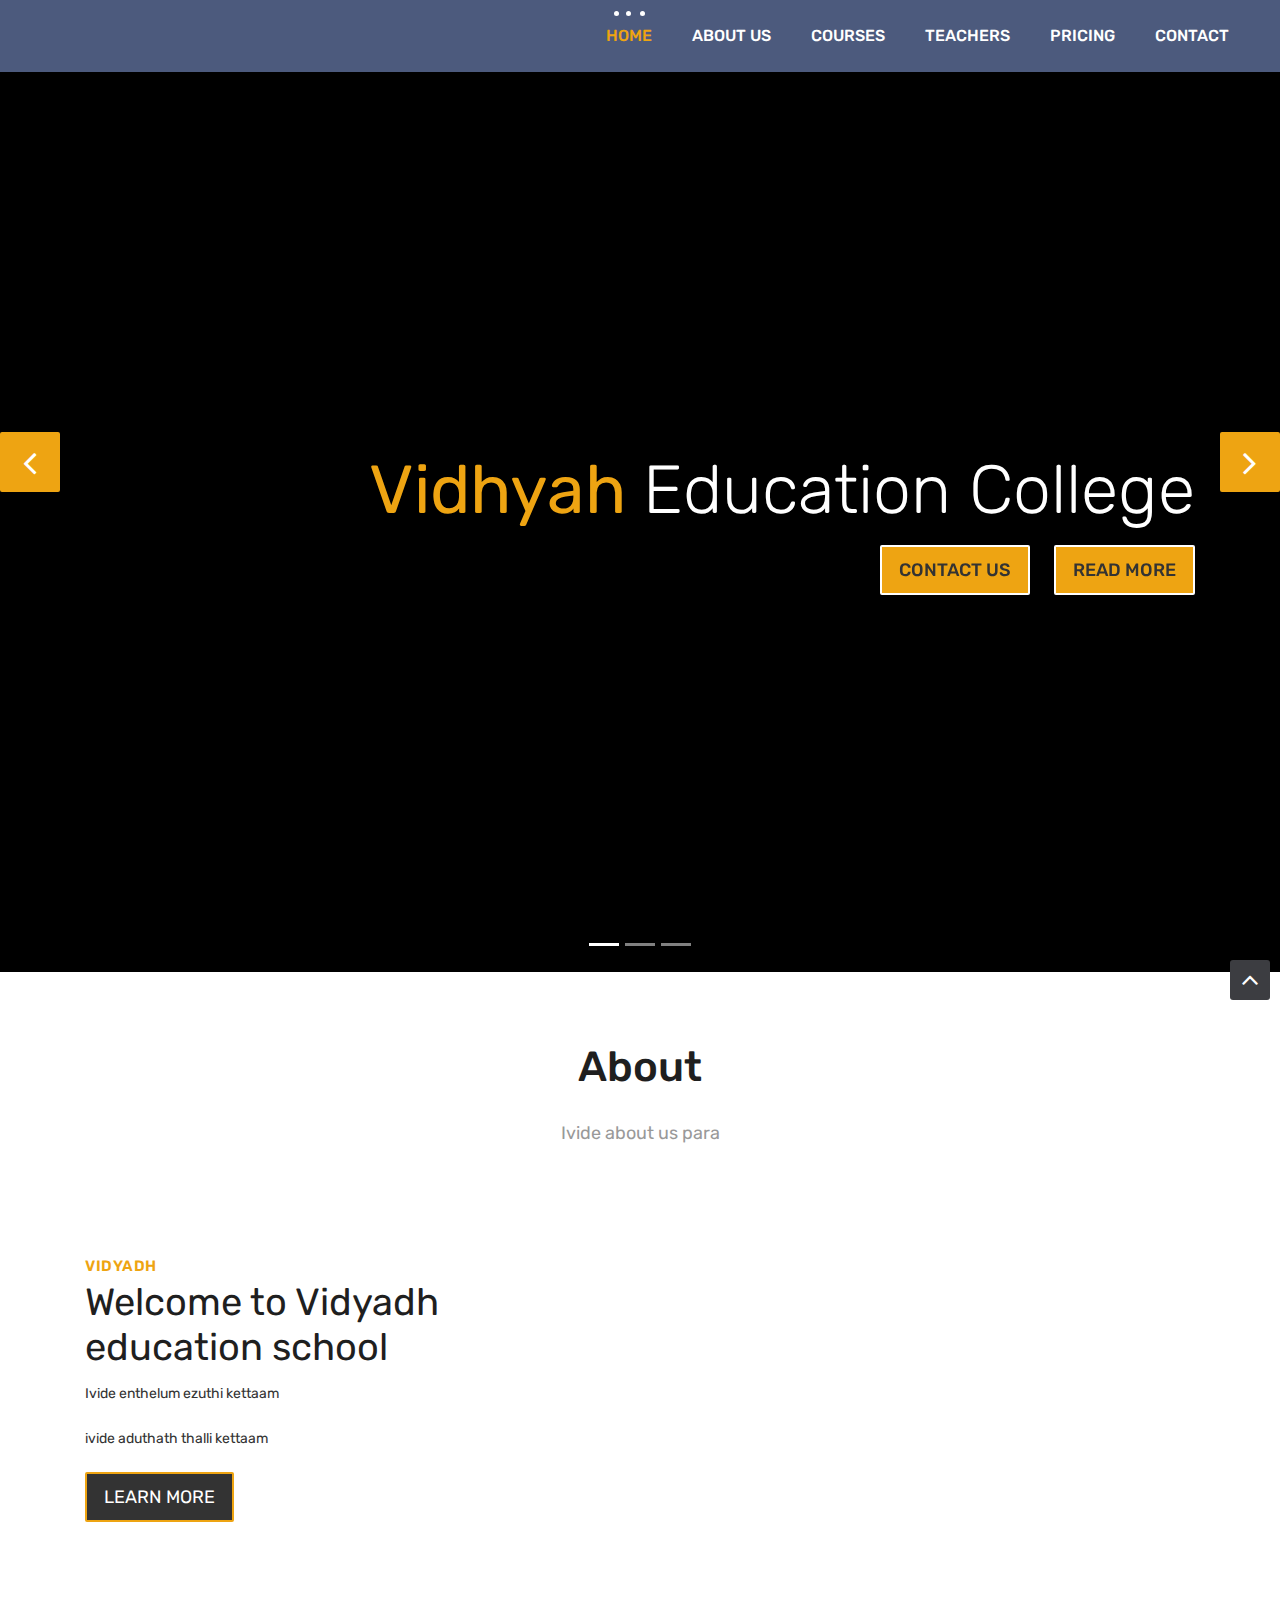
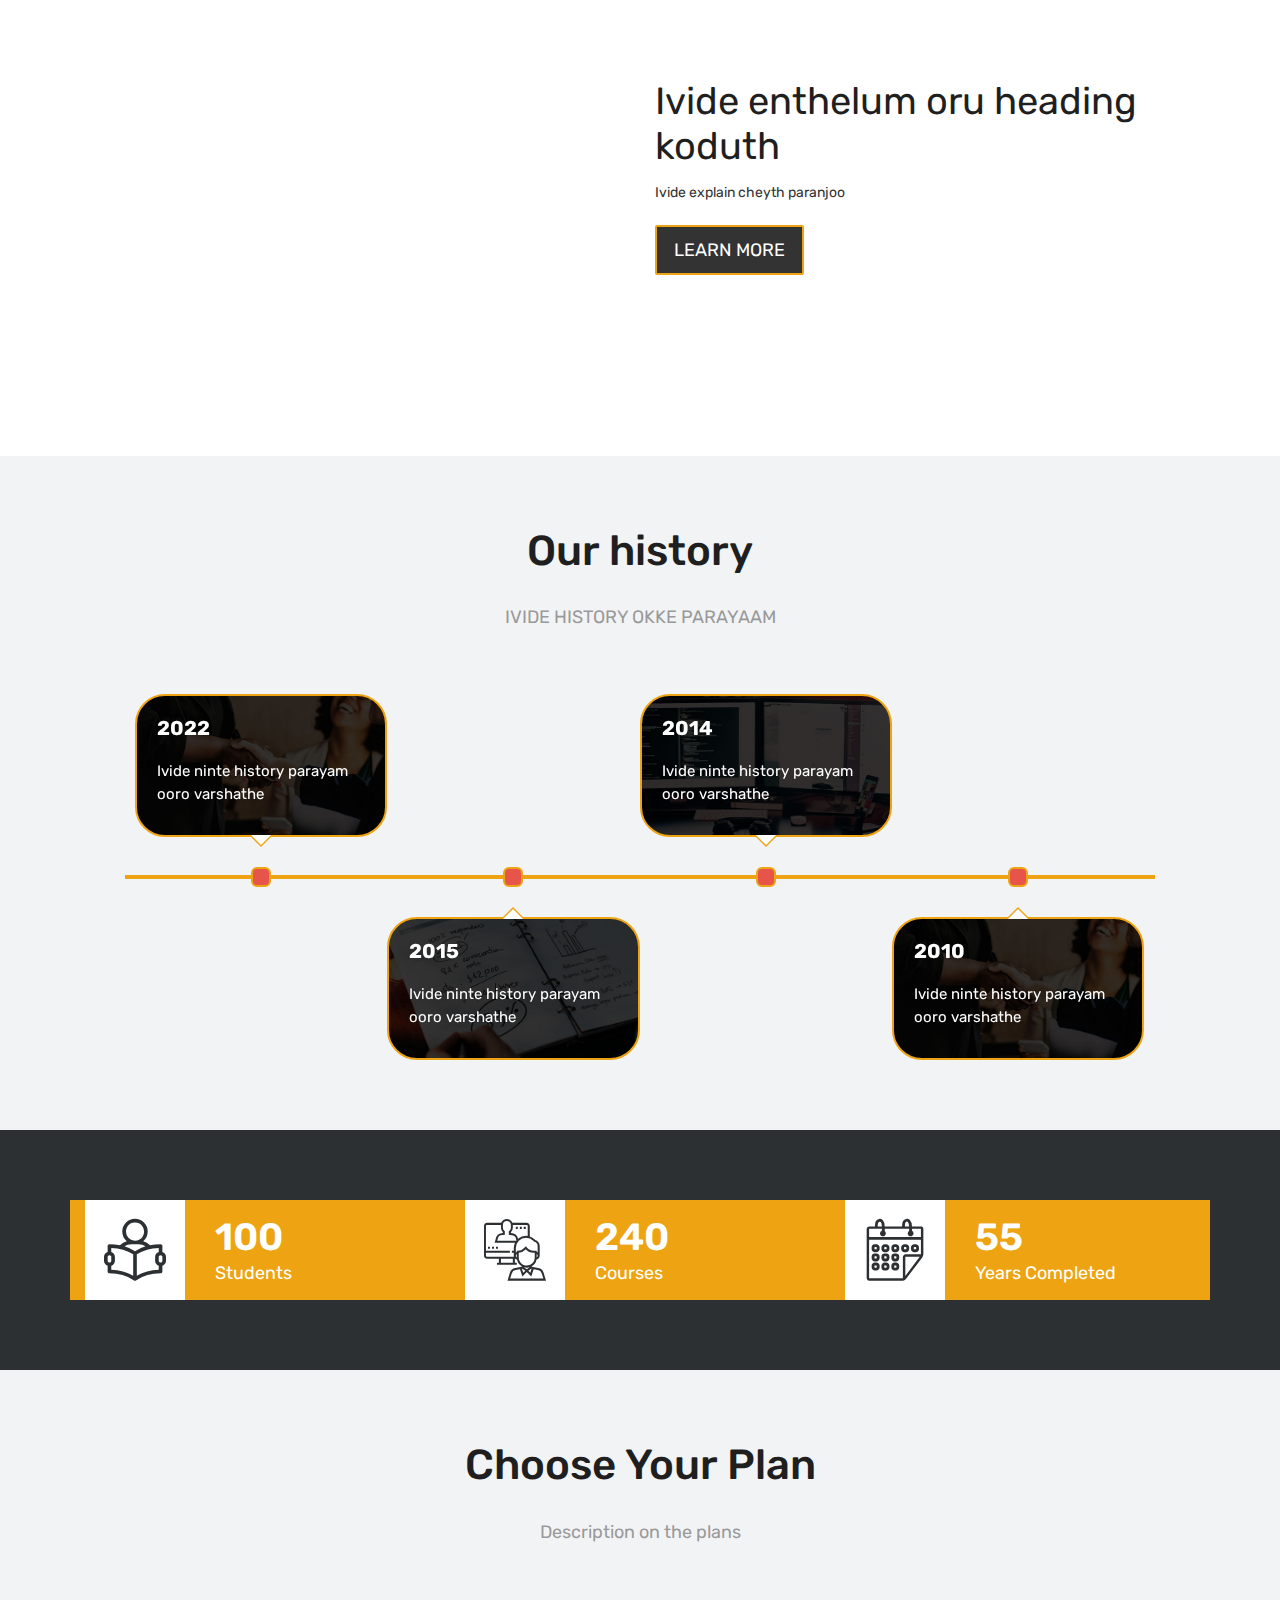
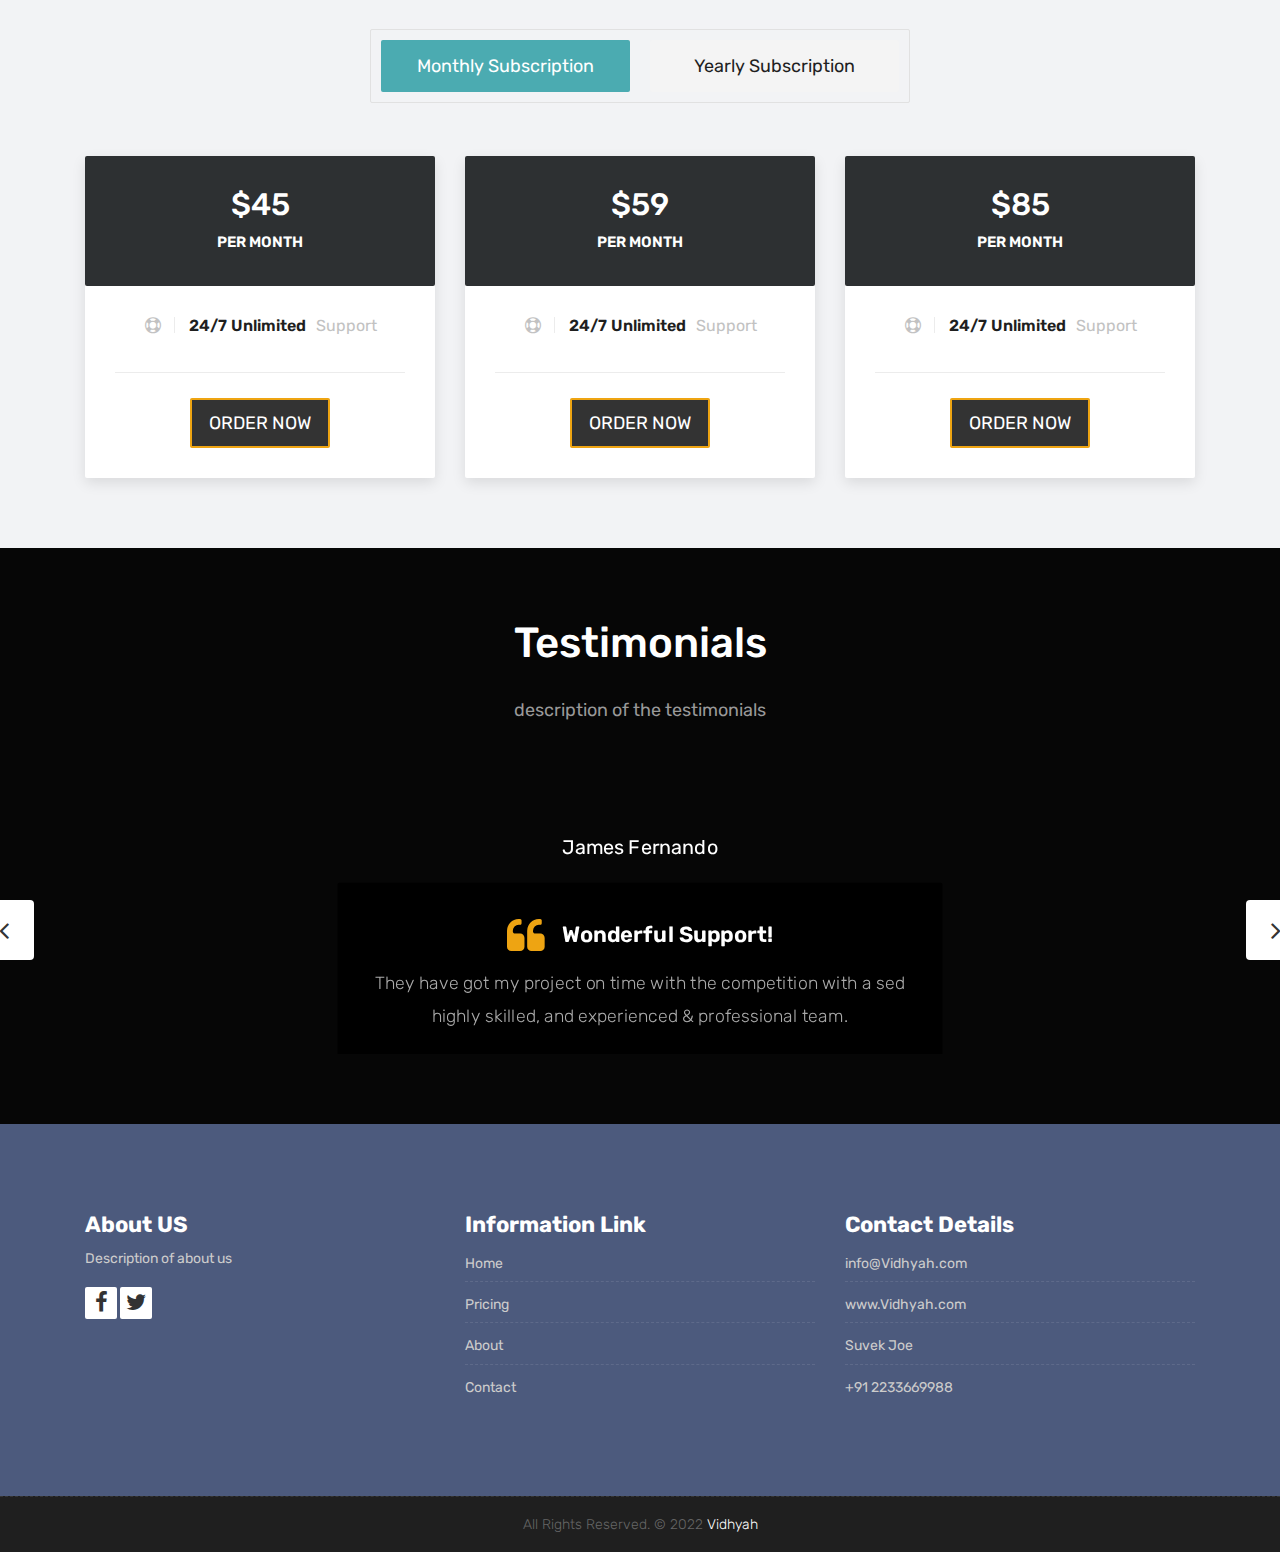
==== index.html @ 5d78fa00 "Add files via upload" ====
<!DOCTYPE html>
<html lang="en">

    <!-- Basic -->
    <meta charset="utf-8">
    <meta http-equiv="X-UA-Compatible" content="IE=edge">   
   
    <!-- Mobile Metas -->
    <meta name="viewport" content="width=device-width, initial-scale=1">
 
     <!-- Site Metas -->
    <title>Vidhya - Unlock the Genius in you</title>  
    <meta name="keywords" content="">
    <meta name="description" content="">
    <meta name="author" content="">

    <!-- Site Icons -->
    <link rel="shortcut icon" href="images/favicon.ico" type="image/x-icon" />
    <link rel="apple-touch-icon" href="images/apple-touch-icon.png">

    <!-- Bootstrap CSS -->
    <link rel="stylesheet" href="css/bootstrap.min.css">
    <!-- Site CSS -->
    <link rel="stylesheet" href="style.css">
    <!-- ALL VERSION CSS -->
    <link rel="stylesheet" href="css/versions.css">
    <!-- Responsive CSS -->
    <link rel="stylesheet" href="css/responsive.css">
    <!-- Custom CSS -->
    <link rel="stylesheet" href="css/custom.css">

    <!-- Modernizer for Portfolio -->
    <script src="js/modernizer.js"></script>

    <!--[if lt IE 9]>
      <script src="https://oss.maxcdn.com/libs/html5shiv/3.7.0/html5shiv.js"></script>
      <script src="https://oss.maxcdn.com/libs/respond.js/1.4.2/respond.min.js"></script>
    <![endif]-->

</head>
<body class="host_version"> 

	<!-- Modal -->
	<div class="modal fade" id="login" tabindex="-1" role="dialog" aria-labelledby="myModalLabel">
	  <div class="modal-dialog modal-dialog-centered modal-lg" role="document">
		<div class="modal-content">
			<div class="modal-header tit-up">
				<button type="button" class="close" data-dismiss="modal" aria-hidden="true">&times;</button>
				<h4 class="modal-title">Customer Login</h4>
			</div>
			<div class="modal-body customer-box">
				<!-- Nav tabs -->
				<ul class="nav nav-tabs">
					<li><a class="active" href="#Login" data-toggle="tab">Login</a></li>
					<li><a href="#Registration" data-toggle="tab">Registration</a></li>
				</ul>
				<!-- Tab panes -->
				<div class="tab-content">
					<div class="tab-pane active" id="Login">
						<form role="form" class="form-horizontal">
							<div class="form-group">
								<div class="col-sm-12">
									<input class="form-control" id="email1" placeholder="Name" type="text">
								</div>
							</div>
							<div class="form-group">
								<div class="col-sm-12">
									<input class="form-control" id="exampleInputPassword1" placeholder="Email" type="email">
								</div>
							</div>
							<div class="row">
								<div class="col-sm-10">
									<button type="submit" class="btn btn-light btn-radius btn-brd grd1">
										Submit
									</button>
									<a class="for-pwd" href="javascript:;">Forgot your password?</a>
								</div>
							</div>
						</form>
					</div>
					<div class="tab-pane" id="Registration">
						<form role="form" class="form-horizontal">
							<div class="form-group">
								<div class="col-sm-12">
									<input class="form-control" placeholder="Name" type="text">
								</div>
							</div>
							<div class="form-group">
								<div class="col-sm-12">
									<input class="form-control" id="email" placeholder="Email" type="email">
								</div>
							</div>
							<div class="form-group">
								<div class="col-sm-12">
									<input class="form-control" id="mobile" placeholder="Mobile" type="email">
								</div>
							</div>
							<div class="form-group">
								<div class="col-sm-12">
									<input class="form-control" id="password" placeholder="Password" type="password">
								</div>
							</div>
							<div class="row">							
								<div class="col-sm-10">
									<button type="button" class="btn btn-light btn-radius btn-brd grd1">
										Save &amp; Continue
									</button>
									<button type="button" class="btn btn-light btn-radius btn-brd grd1">
										Cancel</button>
								</div>
							</div>
						</form>
					</div>
				</div>
			</div>
		</div>
	  </div>
	</div>

    <!-- LOADER -->
	<div id="preloader">
		<div class="loader-container">
			<div class="progress-br float shadow">
				<div class="progress__item"></div>
			</div>
		</div>
	</div>
	<!-- END LOADER -->	
	
	<!-- Start header -->
	<header class="top-navbar">
		<nav class="navbar navbar-expand-lg navbar-light bg-light">
			<div class="container-fluid">
				<a class="navbar-brand" href="index.html">
					<img src="images/logo.png" alt="" />
				</a>
				<button class="navbar-toggler" type="button" data-toggle="collapse" data-target="#navbars-host" aria-controls="navbars-rs-food" aria-expanded="false" aria-label="Toggle navigation">
					<span class="icon-bar"></span>
                    <span class="icon-bar"></span>
                    <span class="icon-bar"></span>
				</button>
				<div class="collapse navbar-collapse" id="navbars-host">
					<ul class="navbar-nav ml-auto">
						<li class="nav-item active"><a class="nav-link" href="index.html">Home</a></li>
						<li class="nav-item"><a class="nav-link" href="about.html">About Us</a></li>
						<li class="nav-item dropdown">
							<a class="nav-link dropdown-toggle" href="#" id="dropdown-a" data-toggle="dropdown">Courses </a>
							<div class="dropdown-menu" aria-labelledby="dropdown-a">
								<a class="dropdown-item" href="course-grid-2.html">IELTS </a>
								<a class="dropdown-item" href="course-grid-3.html">Engineering </a>
								<a class="dropdown-item" href="course-grid-4.html">Schools </a>
							</div>
						</li>
						
						<li class="nav-item"><a class="nav-link" href="teachers.html">Teachers</a></li>
						<li class="nav-item"><a class="nav-link" href="pricing.html">Pricing</a></li>
						<li class="nav-item"><a class="nav-link" href="contact.html">Contact</a></li>
					</ul>

				</div>
			</div>
		</nav>
	</header>
	<!-- End header -->
	
	<div id="carouselExampleControls" class="carousel slide bs-slider box-slider" data-ride="carousel" data-pause="hover" data-interval="false" >
		<!-- Indicators -->
		<ol class="carousel-indicators">
			<li data-target="#carouselExampleControls" data-slide-to="0" class="active"></li>
			<li data-target="#carouselExampleControls" data-slide-to="1"></li>
			<li data-target="#carouselExampleControls" data-slide-to="2"></li>
		</ol>
		<div class="carousel-inner" role="listbox">
			<div class="carousel-item active">
				<div id="home" class="first-section" style="background-image:url('images/slider-01.jpg');">
					<div class="dtab">
						<div class="container">
							<div class="row">
								<div class="col-md-12 col-sm-12 text-right">
									<div class="big-tagline">
										<h2><strong>Vidhyah </strong> education College</h2>
										<!--p class="lead"> Come and unlock the potential in you! </p-->
											<a href="#" class="hover-btn-new"><span>Contact Us</span></a>
											&nbsp;&nbsp;&nbsp;&nbsp;&nbsp;&nbsp;
											<a href="#" class="hover-btn-new"><span>Read More</span></a>
									</div>
								</div>
							</div><!-- end row -->            
						</div><!-- end container -->
					</div>
				</div><!-- end section -->
			</div>
			<div class="carousel-item">
				<div id="home" class="first-section" style="background-image:url('images/slider-02.jpg');">
					<div class="dtab">
						<div class="container">
							<div class="row">
								<div class="col-md-12 col-sm-12 text-left">
									<div class="big-tagline">
										<h2 data-animation="animated zoomInRight">Vidyadh <strong>education school</strong></h2>
										<p class="lead" data-animation="animated fadeInLeft"> </p>
											<a href="#" class="hover-btn-new"><span>Contact Us</span></a>
											&nbsp;&nbsp;&nbsp;&nbsp;&nbsp;&nbsp;
											<a href="#" class="hover-btn-new"><span>Read More</span></a>
									</div>
								</div>
							</div><!-- end row -->            
						</div><!-- end container -->
					</div>
				</div><!-- end section -->
			</div>
			<div class="carousel-item">
				<div id="home" class="first-section" style="background-image:url('images/slider-03.jpg');">
					<div class="dtab">
						<div class="container">
							<div class="row">
								<div class="col-md-12 col-sm-12 text-center">
									<div class="big-tagline">
										<h2 data-animation="animated zoomInRight"><strong>Vidhyah</strong> Education School</h2>
											<a href="#" class="hover-btn-new"><span>Contact Us</span></a>
											&nbsp;&nbsp;&nbsp;&nbsp;&nbsp;&nbsp;
											<a href="#" class="hover-btn-new"><span>Read More</span></a>
									</div>
								</div>
							</div><!-- end row -->            
						</div><!-- end container -->
					</div>
				</div><!-- end section -->
			</div>
			<!-- Left Control -->
			<a class="new-effect carousel-control-prev" href="#carouselExampleControls" role="button" data-slide="prev">
				<span class="fa fa-angle-left" aria-hidden="true"></span>
				<span class="sr-only">Previous</span>
			</a>

			<!-- Right Control -->
			<a class="new-effect carousel-control-next" href="#carouselExampleControls" role="button" data-slide="next">
				<span class="fa fa-angle-right" aria-hidden="true"></span>
				<span class="sr-only">Next</span>
			</a>
		</div>
	</div>
	
    <div id="overviews" class="section wb">
        <div class="container">
            <div class="section-title row text-center">
                <div class="col-md-8 offset-md-2">
                    <h3>About</h3>
                    <p class="lead">Ivide about us para</p>
                </div>
            </div><!-- end title -->
        
            <div class="row align-items-center">
                <div class="col-xl-6 col-lg-6 col-md-12 col-sm-12">
                    <div class="message-box">
                        <h4>Vidyadh</h4>
                        <h2>Welcome to Vidyadh education school</h2>
                        <p>Ivide enthelum ezuthi kettaam</p>

                        <p> ivide aduthath thalli kettaam </p>

                        <a href="#" class="hover-btn-new orange"><span>Learn More</span></a>
                    </div><!-- end messagebox -->
                </div><!-- end col -->
				
				<div class="col-xl-6 col-lg-6 col-md-12 col-sm-12">
                    <div class="post-media wow fadeIn">
                        <img src="images/about_02.jpg" alt="" class="img-fluid img-rounded">
                    </div><!-- end media -->
                </div><!-- end col -->
			</div>
			<div class="row align-items-center">
				<div class="col-xl-6 col-lg-6 col-md-12 col-sm-12">
                    <div class="post-media wow fadeIn">
                        <img src="images/about_03.jpg" alt="" class="img-fluid img-rounded">
                    </div><!-- end media -->
                </div><!-- end col -->
				
				<div class="col-xl-6 col-lg-6 col-md-12 col-sm-12">
                    <div class="message-box">
                        <h2>Ivide enthelum oru heading koduth</h2>
                        <p>Ivide explain cheyth paranjoo</p>

                        <a href="#" class="hover-btn-new orange"><span>Learn More</span></a>
                    </div><!-- end messagebox -->
                </div><!-- end col -->
				
            </div><!-- end row -->
        </div><!-- end container -->
    </div><!-- end section -->

    <section class="section lb page-section">
		<div class="container">
			 <div class="section-title row text-center">
                <div class="col-md-8 offset-md-2">
                    <h3>Our history</h3>
                    <p class="lead">IVIDE HISTORY OKKE PARAYAAM</p>
                </div>
            </div><!-- end title -->
			<div class="timeline">
				<div class="timeline__wrap">
					<div class="timeline__items">
						<div class="timeline__item">
							<div class="timeline__content img-bg-01">
								<h2>2022</h2>
								<p>Ivide ninte history parayam ooro varshathe</p>
							</div>
						</div>
						<div class="timeline__item">
							<div class="timeline__content img-bg-02">
								<h2>2015</h2>
								<p>Ivide ninte history parayam ooro varshathe</p>
							</div>
						</div>
						<div class="timeline__item">
							<div class="timeline__content img-bg-03">
								<h2>2014</h2>
								<p>Ivide ninte history parayam ooro varshathe</p>
							</div>
						</div>
						
						<div class="timeline__item">
							<div class="timeline__content img-bg-01">
								<h2>2010</h2>
								<p>Ivide ninte history parayam ooro varshathe</p>
							</div>
						</div>
						
					</div>
				</div>
			</div>
		</div>
	</section>

	<div class="section cl">
		<div class="container">
			<div class="row text-left stat-wrap">
				<div class="col-md-4 col-sm-4 col-xs-12">
					<span data-scroll class="global-radius icon_wrap effect-1 alignleft"><i class="flaticon-study"></i></span>
					<p class="stat_count">100</p>
					<h3>Students</h3>
				</div><!-- end col -->

				<div class="col-md-4 col-sm-4 col-xs-12">
					<span data-scroll class="global-radius icon_wrap effect-1 alignleft"><i class="flaticon-online"></i></span>
					<p class="stat_count">240</p>
					<h3>Courses</h3>
				</div><!-- end col -->

				<div class="col-md-4 col-sm-4 col-xs-12">
					<span data-scroll class="global-radius icon_wrap effect-1 alignleft"><i class="flaticon-years"></i></span>
					<p class="stat_count">55</p>
					<h3>Years Completed</h3>
				</div><!-- end col -->
			</div><!-- end row -->
		</div><!-- end container -->
	</div><!-- end section -->

    <div id="plan" class="section lb">
        <div class="container">
            <div class="section-title text-center">
                <h3>Choose Your Plan</h3>
                <p>Description on the plans </p>
            </div><!-- end title -->

            <div class="row">
                <div class="col-md-6 offset-md-3">
                    <div class="message-box">
                        <ul class="nav nav-pills nav-stacked" id="myTabs">
                            <li><a class="active" href="#tab1" data-toggle="pill">Monthly Subscription</a></li>
                            <li><a href="#tab2" data-toggle="pill">Yearly Subscription</a></li>
                        </ul>
                    </div>
                </div><!-- end col -->
            </div>

            <hr class="invis">

            <div class="row">
                <div class="col-md-12">
                    <div class="tab-content">
                        <div class="tab-pane active fade show" id="tab1">
                            <div class="row text-center">
                                <div class="col-md-4">
                                    <div class="pricing-table pricing-table-highlighted">
                                        <div class="pricing-table-header grd1">
                                            <h2>$45</h2>
                                            <h3>per month</h3>
                                        </div>
                                        <div class="pricing-table-space"></div>
                                        <div class="pricing-table-features">
                                            <p><i class="fa fa-life-ring"></i> <strong>24/7 Unlimited</strong> Support</p>
                                        </div>
                                        <div class="pricing-table-sign-up">
                                            <a href="#" class="hover-btn-new orange"><span>Order Now</span></a>
                                        </div>
                                    </div>
                                </div>
                                <div class="col-md-4">
                                    <div class="pricing-table pricing-table-highlighted">
                                        <div class="pricing-table-header grd1">
                                            <h2>$59</h2>
                                            <h3>per month</h3>
                                        </div>
                                        <div class="pricing-table-space"></div>
                                        <div class="pricing-table-features">
                                            <p><i class="fa fa-life-ring"></i> <strong>24/7 Unlimited</strong> Support</p>
                                        </div>
                                        <div class="pricing-table-sign-up">
                                            <a href="#" class="hover-btn-new orange"><span>Order Now</span></a>
                                        </div>
                                    </div>
                                </div>

                                <div class="col-md-4">
                                    <div class="pricing-table pricing-table-highlighted">
                                        <div class="pricing-table-header grd1">
                                            <h2>$85</h2>
                                            <h3>per month</h3>
                                        </div>
                                        <div class="pricing-table-space"></div>
                                        <div class="pricing-table-features">
                                            <p><i class="fa fa-life-ring"></i> <strong>24/7 Unlimited</strong> Support</p>
                                        </div>
                                        <div class="pricing-table-sign-up">
                                            <a href="#" class="hover-btn-new orange"><span>Order Now</span></a>
                                        </div>
                                    </div>
                                </div>
                            </div><!-- end row -->
                        </div><!-- end pane -->

                        <div class="tab-pane fade" id="tab2">
                            <div class="row text-center">
                                <div class="col-md-4">
                                    <div class="pricing-table pricing-table-highlighted">
                                        <div class="pricing-table-header grd1">
                                            <h2>$477</h2>
                                            <h3>Year</h3>
                                        </div>
                                        <div class="pricing-table-space"></div>
                                        <div class="pricing-table-features">
                                            <p><i class="fa fa-life-ring"></i> <strong>24/7 Unlimited</strong> Support</p>
                                        </div>
                                        <div class="pricing-table-sign-up">
                                            <a href="#" class="hover-btn-new orange"><span>Order Now</span></a>
                                        </div>
                                    </div>
                                </div>
                                <div class="col-md-4">
                                    <div class="pricing-table pricing-table-highlighted">
                                        <div class="pricing-table-header grd1">
                                            <h2>$485</h2>
                                            <h3>Year</h3>
                                        </div>
                                        <div class="pricing-table-space"></div>
                                        <div class="pricing-table-features">    
                                            <p><i class="fa fa-life-ring"></i> <strong>24/7 Unlimited</strong> Support</p>
                                        </div>
                                        <div class="pricing-table-sign-up">
                                            <a href="#" class="hover-btn-new orange"><span>Order Now</span></a>
                                        </div>
                                    </div>
                                </div>

                                <div class="col-md-4">
                                    <div class="pricing-table pricing-table-highlighted">
                                        <div class="pricing-table-header grd1">
                                            <h2>$500</h2>
                                            <h3>Year</h3>
                                        </div>
                                        <div class="pricing-table-space"></div>
                                        <div class="pricing-table-features">
                                            <p><i class="fa fa-life-ring"></i> <strong>24/7 Unlimited</strong> Support</p>
                                        </div>
                                        <div class="pricing-table-sign-up">
                                            <a href="#" class="hover-btn-new orange"><span>Order Now</span></a>
                                        </div>
                                    </div>
                                </div>
                            </div><!-- end row -->
                        </div><!-- end pane -->
                    </div><!-- end content -->
                </div><!-- end col -->
            </div><!-- end row -->
        </div><!-- end container -->
    </div><!-- end section -->

    <div id="testimonials" class="parallax section db parallax-off" style="background-image:url('images/parallax_04.jpg');">
        <div class="container">
            <div class="section-title text-center">
                <h3>Testimonials</h3>
                <p>description of the testimonials </p>
            </div><!-- end title -->

            <div class="row">
                <div class="col-md-12 col-sm-12">
                    <div class="testi-carousel owl-carousel owl-theme">
                        <div class="testimonial clearfix">
							<div class="testi-meta">
                                <img src="images/testi_01.png" alt="" class="img-fluid">
                                <h4>James Fernando </h4>
                            </div>
                            <div class="desc">
                                <h3><i class="fa fa-quote-left"></i> Wonderful Support!</h3>
                                <p class="lead">They have got my project on time with the competition with a sed highly skilled, and experienced & professional team.</p>
                            </div>
                            <!-- end testi-meta -->
                        </div>
                        <!-- end testimonial -->

                        <div class="testimonial clearfix">
							<div class="testi-meta">
                                <img src="images/testi_02.png" alt="" class="img-fluid">
                                <h4>Jacques Philips </h4>
                            </div>
                            <div class="desc">
                                <h3><i class="fa fa-quote-left"></i> Awesome Services!</h3>
                                <p class="lead">Explain to you how all this mistaken idea of denouncing pleasure and praising pain was born and I will give you completed.</p>
                            </div>
                            <!-- end testi-meta -->
                        </div>
                        <!-- end testimonial -->

                        <div class="testimonial clearfix">
							<div class="testi-meta">
                                <img src="images/testi_03.png" alt="" class="img-fluid ">
                                <h4>Venanda Mercy </h4>
                            </div>
                            <div class="desc">
                                <h3><i class="fa fa-quote-left"></i> Great & Talented Team!</h3>
                                <p class="lead">The master-builder of human happines no one rejects, dislikes avoids pleasure itself, because it is very pursue pleasure. </p>
                            </div>
                            <!-- end testi-meta -->
                        </div>
                        <!-- end testimonial -->
                        <div class="testimonial clearfix">
							<div class="testi-meta">
                                <img src="images/testi_01.png" alt="" class="img-fluid">
                                <h4>James Fernando </h4>
                            </div>
                            <div class="desc">
                                <h3><i class="fa fa-quote-left"></i> Wonderful Support!</h3>
                                <p class="lead">They have got my project on time with the competition with a sed highly skilled, and experienced & professional team.</p>
                            </div>
                            <!-- end testi-meta -->
                        </div>
                        <!-- end testimonial -->

                        <div class="testimonial clearfix">
							<div class="testi-meta">
                                <img src="images/testi_02.png" alt="" class="img-fluid">
                                <h4>Jacques Philips </h4>
                            </div>
                            <div class="desc">
                                <h3><i class="fa fa-quote-left"></i> Awesome Services!</h3>
                                <p class="lead">Explain to you how all this mistaken idea of denouncing pleasure and praising pain was born and I will give you completed.</p>
                            </div>
                            <!-- end testi-meta -->
                        </div>
                        <!-- end testimonial -->

                        <div class="testimonial clearfix">
							<div class="testi-meta">
                                <img src="images/testi_03.png" alt="" class="img-fluid">
                                <h4>Venanda Mercy </h4>
                            </div>
                            <div class="desc">
                                <h3><i class="fa fa-quote-left"></i> Great & Talented Team!</h3>
                                <p class="lead">The master-builder of human happines no one rejects, dislikes avoids pleasure itself, because it is very pursue pleasure. </p>
                            </div>
                            <!-- end testi-meta -->
                        </div><!-- end testimonial -->
                    </div><!-- end carousel -->
                </div><!-- end col -->
            </div><!-- end row -->
        </div><!-- end container -->
    </div><!-- end section -->

    <!--div class="parallax section dbcolor">
        <div class="container">
            <div class="row logos">
                <div class="col-md-2 col-sm-2 col-xs-6 wow fadeInUp">
                    <a href="#"><img src="images/logo_01.png" alt="" class="img-repsonsive"></a>
                </div>
                <div class="col-md-2 col-sm-2 col-xs-6 wow fadeInUp">
                    <a href="#"><img src="images/logo_02.png" alt="" class="img-repsonsive"></a>
                </div>
                <div class="col-md-2 col-sm-2 col-xs-6 wow fadeInUp">
                    <a href="#"><img src="images/logo_03.png" alt="" class="img-repsonsive"></a>
                </div>
                <div class="col-md-2 col-sm-2 col-xs-6 wow fadeInUp">
                    <a href="#"><img src="images/logo_04.png" alt="" class="img-repsonsive"></a>
                </div>
                <div class="col-md-2 col-sm-2 col-xs-6 wow fadeInUp">
                    <a href="#"><img src="images/logo_05.png" alt="" class="img-repsonsive"></a>
                </div>
                <div class="col-md-2 col-sm-2 col-xs-6 wow fadeInUp">
                    <a href="#"><img src="images/logo_06.png" alt="" class="img-repsonsive"></a>
                </div>
            </div>
        </div>
    </div-->

    <footer class="footer">
        <div class="container">
            <div class="row">
                <div class="col-lg-4 col-md-4 col-xs-12">
                    <div class="widget clearfix">
                        <div class="widget-title">
                            <h3>About US</h3>
                        </div>
                        <p> Description of about us</p>   
						<div class="footer-right">
							<ul class="footer-links-soi">
								<li><a href="#"><i class="fa fa-facebook"></i></a></li>
								<li><a href="#"><i class="fa fa-twitter"></i></a></li>
							</ul><!-- end links -->
						</div>						
                    </div><!-- end clearfix -->
                </div><!-- end col -->

				<div class="col-lg-4 col-md-4 col-xs-12">
                    <div class="widget clearfix">
                        <div class="widget-title">
                            <h3>Information Link</h3>
                        </div>
                        <ul class="footer-links">
                            <li><a href="#">Home</a></li>
                            <li><a href="#">Pricing</a></li>
							<li><a href="#">About</a></li>
							<li><a href="#">Contact</a></li>
                        </ul><!-- end links -->
                    </div><!-- end clearfix -->
                </div><!-- end col -->
				
                <div class="col-lg-4 col-md-4 col-xs-12">
                    <div class="widget clearfix">
                        <div class="widget-title">
                            <h3>Contact Details</h3>
                        </div>

                        <ul class="footer-links">
                            <li><a href="mailto:#">info@Vidhyah.com</a></li>
                            <li><a href="#">www.Vidhyah.com</a></li>
                            <li>Suvek Joe</li>
                            <li>+91 2233669988</li>
                        </ul><!-- end links -->
                    </div><!-- end clearfix -->
                </div><!-- end col -->
				
            </div><!-- end row -->
        </div><!-- end container -->
    </footer><!-- end footer -->

    <div class="copyrights">
        <div class="container">
            <div class="footer-distributed">
                <div class="footer-center">                   
                    <p class="footer-company-name">All Rights Reserved. &copy; 2022 <a href="#">Vidhyah</a></p>
                </div>
            </div>
        </div><!-- end container -->
    </div><!-- end copyrights -->

    <a href="#" id="scroll-to-top" class="dmtop global-radius"><i class="fa fa-angle-up"></i></a>

    <!-- ALL JS FILES -->
    <script src="js/all.js"></script>
    <!-- ALL PLUGINS -->
    <script src="js/custom.js"></script>
	<script src="js/timeline.min.js"></script>
	<script>
		timeline(document.querySelectorAll('.timeline'), {
			forceVerticalMode: 700,
			mode: 'horizontal',
			verticalStartPosition: 'left',
			visibleItems: 4
		});
	</script>
</body>
</html>
---- style.css ----
/*------------------------------------------------------------------
    IMPORT FONTS
-------------------------------------------------------------------*/

@import url('https://fonts.googleapis.com/css?family=Rubik:300,300i,400,400i,500,500i,700,700i,900,900i');

/*------------------------------------------------------------------
    IMPORT FILES
-------------------------------------------------------------------*/

@import url(css/animate.css);
@import url(css/animate.min.css);
@import url(css/bootstrap-touch-slider.css);
@import url(css/flaticon.css);
@import url(css/timeline.min.css);
@import url(css/prettyPhoto.css);
@import url(css/owl.carousel.css);
@import url(css/font-awesome.min.css);

/*------------------------------------------------------------------
    SKELETON
-------------------------------------------------------------------*/

body {
    color: #333333;
    font-size: 14px;
    font-family: 'Rubik', sans-serif;
    line-height: 1.80857;
}

body.demos .section {
    background: url(images/bg.png) repeat top center #f2f3f5;
}

body.demos .section-title img {
    max-width: 280px;
    display: block;
    margin: 10px auto;
}

body.demos .service-widget h3 {
    border-bottom: 1px solid #ededed;
    font-size: 18px;
    padding: 20px 0;
    background-color: #ffffff;
}

body.demos .service-widget {
    margin: 0 0 30px;
    padding: 30px;
    background-color: #fff
}

body.demos .container-fluid {
    max-width: 1080px
}

html, body{
	height: 100%;
}


a {
    color: #1f1f1f;
    text-decoration: none !important;
    outline: none !important;
    -webkit-transition: all .3s ease-in-out;
    -moz-transition: all .3s ease-in-out;
    -ms-transition: all .3s ease-in-out;
    -o-transition: all .3s ease-in-out;
    transition: all .3s ease-in-out;
}

h1,
h2,
h3,
h4,
h5,
h6 {
    letter-spacing: 0;
    font-weight: normal;
    position: relative;
    padding: 0 0 10px 0;
    font-weight: normal;
    line-height: 120% !important;
    color: #1f1f1f;
    margin: 0
}

h1 {
    font-size: 24px
}

h2 {
    font-size: 22px
}

h3 {
    font-size: 18px
}

h4 {
    font-size: 16px
}

h5 {
    font-size: 14px
}

h6 {
    font-size: 13px
}

h1 a,
h2 a,
h3 a,
h4 a,
h5 a,
h6 a {
    color: #212121;
    text-decoration: none!important;
    opacity: 1
}

h1 a:hover,
h2 a:hover,
h3 a:hover,
h4 a:hover,
h5 a:hover,
h6 a:hover {
    opacity: .8
}

a {
    color: #1f1f1f;
    text-decoration: none;
    outline: none;
}

a,
.btn {
    text-decoration: none !important;
    outline: none !important;
    -webkit-transition: all .3s ease-in-out;
    -moz-transition: all .3s ease-in-out;
    -ms-transition: all .3s ease-in-out;
    -o-transition: all .3s ease-in-out;
    transition: all .3s ease-in-out;
}

.btn-custom {
    margin-top: 20px;
    background-color: transparent !important;
    border: 2px solid #ddd;
    padding: 12px 40px;
    font-size: 16px;
}

.lead {
    font-size: 18px;
    line-height: 30px;
    color: #767676;
    margin: 0;
    padding: 0;
}

blockquote {
    margin: 20px 0 20px;
    padding: 30px;
}


/*------------------------------------------------------------------
    WP CORE
-------------------------------------------------------------------*/

.first {
    clear: both
}

.last {
    margin-right: 0
}

.alignnone {
    margin: 5px 20px 20px 0;
}

.aligncenter,
div.aligncenter {
    display: block;
    margin: 5px auto 5px auto;
}

.alignright {
    float: right;
    margin: 10px 0 20px 20px;
}

.alignleft {
    float: left;
    margin: 10px 20px 20px 0;
}

a img.alignright {
    float: right;
    margin: 10px 0 20px 20px;
}

a img.alignnone {
    margin: 10px 20px 20px 0;
}

a img.alignleft {
    float: left;
    margin: 10px 20px 20px 0;
}

a img.aligncenter {
    display: block;
    margin-left: auto;
    margin-right: auto
}

.wp-caption {
    background: #fff;
    border: 1px solid #f0f0f0;
    max-width: 96%;
    /* Image does not overflow the content area */
    padding: 5px 3px 10px;
    text-align: center;
}

.wp-caption.alignnone {
    margin: 5px 20px 20px 0;
}

.wp-caption.alignleft {
    margin: 5px 20px 20px 0;
}

.wp-caption.alignright {
    margin: 5px 0 20px 20px;
}

.wp-caption img {
    border: 0 none;
    height: auto;
    margin: 0;
    max-width: 98.5%;
    padding: 0;
    width: auto;
}

.wp-caption p.wp-caption-text {
    font-size: 11px;
    line-height: 17px;
    margin: 0;
    padding: 0 4px 5px;
}


/* Text meant only for screen readers. */

.screen-reader-text {
    clip: rect(1px, 1px, 1px, 1px);
    position: absolute !important;
    height: 1px;
    width: 1px;
    overflow: hidden;
}

.screen-reader-text:focus {
    background-color: #f1f1f1;
    border-radius: 3px;
    box-shadow: 0 0 2px 2px rgba(0, 0, 0, 0.6);
    clip: auto !important;
    color: #21759b;
    display: block;
    font-size: 14px;
    font-size: 0.875rem;
    font-weight: bold;
    height: auto;
    left: 5px;
    line-height: normal;
    padding: 15px 23px 14px;
    text-decoration: none;
    top: 5px;
    width: auto;
    z-index: 100000;
    /* Above WP toolbar. */
}

/*------------------------------------------------------------------
    LOADER
-------------------------------------------------------------------*/

.loader-container {
  position: absolute;
  top: 0;
  left: 0;
  width: 100%;
  height: 100%;
  z-index:8888;
}
.loader-container:before {
  content: '';
  position: absolute;
  top: 0;
  left: 0;
  width: 100%;
  height: 50%;
  background: #eea412;
  z-index: -1;
  transition: top 1.2s linear 3.1s;
}
.loader-container:after {
  content: '';
  position: absolute;
  bottom: 0;
  left: 0;
  width: 100%;
  height: 50%;
  background: #eea412;
  z-index: -1;
  transition: bottom 1.2s linear 3.1s;
}
.loader-container.done:before {
  top: -50%;
}
.loader-container.done:after {
  bottom: -50%;
}

.progress-br {
  position: absolute;
  top: 50%;
  left: 50%;
  transform: translateX(-50%) translateY(-50%);
  transform-origin: center;
}
.progress-br .progress__item {
  text-align: center;
  width: 100px;
  height: 100px;
  line-height: 100px;
  border: 2px solid #fff;
  border-radius: 50%;
}
.progress-br .progress__item:before {
  content: '';
  position: absolute;
  top: 0;
  left: 50%;
  margin-top: -3px;
  margin-left: 0px;
  width: 50px;
  height: 50px;
  border-top: solid 10px #fff;
  border-right: solid 10px #fff;
  border-top-right-radius: 100%;
  transform-origin: left bottom;
  -webkit-animation: spin 3s linear infinite;
}
.progress-br.float .progress__item:before {
  border-top-width: 50px;
  margin-top: 0px;
  height: 50px;
}

.progress-br.float.shadow:before {
  border-top-width: 50px;
  margin-top: -50px;
  height: 50px;
}
.progress-br.shadow:before {
  content: '';
  position: absolute;
  top: 50%;
  left: 50%;
  margin: -50px 0 0 50px;
  width: 50px;
  height: 50px;
  border-top: solid 10px #6e912d;
  border-right: solid 10px #6e912d;
  border-top-right-radius: 100%;
  z-index: -1;
  transform-origin: left bottom;
  -webkit-animation: spin 3s linear infinite;
}
.progress-br.shadow:after {
  content: '';
  position: absolute;
  top: 50%;
  left: 50%;
  width: 100px;
  height: 100px;
  color: #6e912d;
  text-align: center;
  line-height: 100px;
  border: 2px solid #6e912d;
  border-radius: 50%;
  margin: -50px 0 0 -0px;
  z-index: -1;
  transform-origin: center;
}
.progress-br.done .progress__item {
  opacity: 0;
  -webkit-animation: done 3.1s;
  transition: opacity 0.3s linear 3.1s;
}
.progress-br.done .progress__item:before {
  display: none;
}
.progress-br.done:before {
  display: none;
}
.progress-br.done:after {
  opacity: 0;
  -webkit-animation: done 3.1s;
  transition: opacity 0.15s linear 3.1s;
}

@-webkit-keyframes done {
  10% {
    transform: scale(1.1);
  }
  20% {
    transform: scale(0.9);
  }
  30% {
    transform: scale(1.07);
  }
  40% {
    transform: scale(0.93);
  }
  50% {
    transform: scale(1.04);
  }
  60% {
    transform: scale(0.97);
  }
  80% {
    transform: scale(1.01);
  }
  90% {
    transform: scale(0.99);
  }
  100% {
    transform: scale(1);
  }
}
@-webkit-keyframes spin {
  100% {
    -webkit-transform: rotate(360deg);
  }
}

.shadow{
	box-shadow: none !important;
}

/*------------------------------------------------------------------
    HEADER
-------------------------------------------------------------------*/


.top-navbar .bg-light{
	background: #4c5a7d !important;
}

.top-navbar .navbar-light .navbar-nav .nav-link{
	color: #ffffff;
	font-size: 16px;
	font-weight: 500;
}

.top-navbar .navbar-light .navbar-nav .nav-item{
	position: relative;
	display: inline-block;
	padding: 15px 0px;
	margin: 0px 20px;
}
.top-navbar .navbar-light .navbar-nav .nav-item .nav-link{
	padding: 6px 0px;
	position: relative;
	display: block;
	line-height: 30px;
	letter-spacing: 0px;
	text-transform: uppercase;
}

.top-navbar .navbar-light .navbar-nav .nav-item::after {
    position: absolute;
    content: '';
    left: 50%;
    bottom: auto;
    top: 11px;
    width: 5px;
	height: 5px;
    opacity: 0;
    margin-left: -3px;
    background-color: #ffffff;
	border-radius: 50px;
    -webkit-transform: translateY(0px);
    transform: translateY(0px);
    transition: all 900ms ease;
    -webkit-transition: all 900ms ease;
    -ms-transition: all 900ms ease;
    -o-transition: all 900ms ease;
    -moz-transition: all 900ms ease;
}

.top-navbar .navbar-light .navbar-nav .nav-item .nav-link::before {
    position: absolute;
    content: '';
    left: 0%;
    bottom: auto;
    top: -4px;
    width: 5px;
	height: 5px;
	border-radius: 50px;
    opacity: 0;
    margin-left: -10px;
    background-color: #ffffff;
    -webkit-transform: translateY(0px);
    transform: translateY(0px);
    transition: all 900ms ease;
    -webkit-transition: all 900ms ease;
    -ms-transition: all 900ms ease;
    -o-transition: all 900ms ease;
    -moz-transition: all 900ms ease;
}

.top-navbar .navbar-light .navbar-nav .nav-item .nav-link::after {
    position: absolute;
    content: '';
    right: 0%;
    left: auto;
    bottom: auto;
    top: -4px;
    width: 5px;
	height: 5px;
	border-radius: 50px;
	border: none !important;
    opacity: 0;
    margin-right: -11px;
    background-color: #ffffff;
    transition: all 900ms ease;
    -webkit-transition: all 900ms ease;
    -ms-transition: all 900ms ease;
    -o-transition: all 900ms ease;
    -moz-transition: all 900ms ease;
}

.top-navbar .navbar-light .navbar-nav .nav-item.active::after{
	opacity: 1;
}

.top-navbar .navbar-light .navbar-nav .nav-item.active .nav-link::before {
	opacity: 1;
	left: 40%;
}
.top-navbar .navbar-light .navbar-nav .nav-item.active .nav-link{
	color: #eea412;
}
.top-navbar .navbar-light .navbar-nav .nav-item.active .nav-link::after{
	opacity: 1;
	right: 40%;
}

.top-navbar .navbar-light .navbar-nav .nav-item:hover::after{
	opacity: 1;
}

.top-navbar .navbar-light .navbar-nav .nav-item .nav-link:hover::before{
	opacity: 1;
	left: 40%;
}
.top-navbar .navbar-light .navbar-nav .nav-item .nav-link:hover{
	color: #eea412;
}
.top-navbar .navbar-light .navbar-nav .nav-item .nav-link:hover::after{
	opacity: 1;
	right: 40%;
}

.dropdown:hover>.dropdown-menu {
  display: block;
}

.dropdown>.dropdown-toggle:active {
    pointer-events: none;
}

.dropdown:hover>.dropdown-menu .dropdown-item{
	padding-left: 10px;
}


.top-navbar.fixed-menu .bg-light {
    position: fixed;
    top: 0;
    width: 100%;
    z-index: 9999;
    visibility: visible;
    transform: translate(0,0) scale(1);
    transition: .3s;
}

.top-navbar .bg-light {
    padding-top: 0px;
    padding-bottom: 0px;
    box-shadow: 0 0 18px 0 rgba(0,0,0,.12);
}

.top-navbar .navbar-light .navbar-nav li .dropdown-menu {
    box-shadow: 0 2px 12px 0 rgba(0,0,0,.12);
    border: none;
    border-radius: 0px;
    margin: 0px;
	padding: 10px;
}

.top-navbar .navbar-light .navbar-nav li .dropdown-menu a:hover{
	background: #eea412;
	color: #ffffff;
}

.navbar-right li a{
	position: relative;
	font-size: 18px;
	display: inline-block;
}
.navbar-right li a,
.navbar-right li a.hover-btn-new::after {
	-webkit-transition: all 0.3s;
	-moz-transition: all 0.3s;
	-o-transition: all 0.3s;
	transition: all 0.3s;
}

.navbar-right li a.hover-btn-new::before,
.navbar-right li a.hover-btn-new::after {
  background: #eea412;
  content: '';
  position: absolute;
  z-index: 1;
}

.navbar-right li a.hover-btn-new:hover span {
  color: #ffffff;
}
.navbar-right li a.hover-btn-new::before {
  height: 100%;
  left: 0;
  top: 0;
  width: 100%;
}
.navbar-right li a.hover-btn-new::after {
  background: #ffffff !important;
  height: 100%;
  left: 0;
  top: 0;
  width: 100%;
}
.navbar-right li a.hover-btn-new span{
	position: relative;
	z-index: 2;
	color: #333333;
}
.navbar-right li a.hover-btn-new:hover:after {
  height: 0;
  left: 50%;
  top: 50%;
  width: 0;
}


.navbar-toggler{
	background: #ffffff;
	border-radius: 0px;
	padding: 10px 10px;
}

.navbar-toggler .icon-bar {
    display: block;
    width: 22px;
    height: 2px;
    border-radius: 1px;
	background: #333333;
}
.navbar-toggler .icon-bar + .icon-bar {
    margin-top: 4px;
}

.navbar-toggler:hover{
	background: #eea412;
}

.navbar-toggler:hover .icon-bar{
	background: #ffffff;
}


.box-slider{
	height: 100%;
}


.box-slider .carousel-control-prev{
	border-radius: 2px;
	background: #eea412;
	position: absolute;
	left: 0px;
	font-size: 38px;
	top: 40%;
	width: 60px;
	height: 60px;
	line-height: 20px;
	opacity: 1;
}
.box-slider .carousel-control-next{
	border-radius: 2px;
	background: #eea412;
	position: absolute;
	right: 0px;
	font-size: 38px;
	top: 40%;
	width: 60px;
	height: 60px;
	line-height: 20px;
	opacity: 1;
}

.first-section .big-tagline a{
	background: none;
	position: relative;
	display: inline-block;
	font-size: 18px;
	color: #333333;
	font-weight: 500;
}


.big-tagline a,
.big-tagline a.hover-btn-new::after {
	-webkit-transition: all 0.3s;
	-moz-transition: all 0.3s;
	-o-transition: all 0.3s;
	transition: all 0.3s;
}

.big-tagline a.hover-btn-new::before,
.big-tagline a.hover-btn-new::after {
  background: #fff;
  content: '';
  position: absolute;
  z-index: 1;
}

.big-tagline a.hover-btn-new:hover span {
  color: #eea412;
}

.hover-btn-new::before {
  height: 100%;
  left: 0;
  top: 0;
  width: 100%;
}

.hover-btn-new::after {
  background: #eea412 !important;
  height: 100%;
  left: 0;
  top: 0;
  width: 100%;
}
.hover-btn-new span{
	position: relative;
	z-index: 2;
}

.hover-btn-new:hover:after {
  height: 0;
  left: 50%;
  top: 50%;
  width: 0;
}


.first-section .big-tagline a:hover{
	color: #333333;
}
.box-slider .carousel-inner{
	height: 100%;
}
.box-slider .carousel-item{
	height: 100%;
	width: 100%;
}



/*------------------------------------------------------------------
    SECTIONS
-------------------------------------------------------------------*/

.dbcolor{
	background: #eea412;
}

.parallax {
    background-attachment: fixed;
    background-size: cover;
    padding: 120px 0;
    position: relative;
    width: 100%;
}

.parallax.parallax-off {
    background-attachment: fixed !important;
    display: block;
    overflow: hidden;
    position: relative;
    background-position: center center;
    vertical-align: sub;
    width: 100%;
    z-index: 2;
}

.no-scroll-xy {
    overflow: hidden !important;
    -webkit-transition: all .4s ease-in-out;
    -moz-transition: all .4s ease-in-out;
    -ms-transition: all .4s ease-in-out;
    -o-transition: all .4s ease-in-out;
    transition: all .4s ease-in-out;
}

.section {
    display: block;
    position: relative;
    overflow: hidden;
    padding: 70px 0;
}

.noover {
    overflow: visible;
}

.noover .btn-dark {
    border: 0 !important;
}

.nopad {
    padding: 0;
}

.nopadtop {
    padding-top: 0;
}

.section.wb {
    background-color: #ffffff;
}

.section.lb {
    background-color: #f2f3f5;
}

.section.db {
    background-color: #1f1f1f;
}

.section.color1 {
    background-color: #448AFF;
}
.section.cl {
	background-color: #2d3032;
}

.hover-btn-new{
	color: #ffffff;
	display: inline-block;
	font-weight: 400;
	line-height: 46px;
	padding: 0 17px;
	text-transform: uppercase;
	position: relative;
	border: 2px solid #fff;
	font-size: 14px;
	-webkit-transition: all 0.3s ease-in-out;
	-moz-transition: all 0.3s ease-in-out;
	-ms-transition: all 0.3s ease-in-out;
	-o-transition: all 0.3s ease-in-out;
	transition: all 0.3s ease-in-out;
	border-radius: 2px;
}

.orange{
	border-color: #eea412;
}

.first-section {
    position: relative;
    overflow: hidden;
    height: 100%;	
	vertical-align: middle;
}

.first-section::before {
    content: "";
    position: absolute;
    height: 100%;
    width: 100%;
	top: 0px;
	left: 0px;
    display: block;
    background: rgba(0,0,0,0.5);
}

.first-section h2 {
    color: #ffffff;
    font-size: 68px;
    font-weight: 300;
    text-transform: capitalize;
    display: block;
    margin: 0;
    padding: 0 0 30px;
    position: relative;
}

.first-section h2 strong{
	color: #eea412;
}

.first-section .lead {
    font-size: 21px;
    font-weight: 300;
    padding: 0 0 40px;
    margin: 0;
    line-height: inherit;
    color: #ffffff;
}

.macbookright {
    width: 980px;
    position: absolute;
    right: -15%;
    bottom: -6%;
}

.section-title {
    display: block;
    position: relative;
    margin-bottom: 60px;
}

.section-title p {
    color: #999;
    font-weight: 400;
    font-size: 18px;
    line-height: 33px;
    margin: 0;
}

.section-title h3 {
    font-size: 42px;
    font-weight: 500;
    line-height: 62px;
    margin: 0 0 25px;
    padding: 0;
    text-transform: none;
}

.section.colorsection p,
.section.colorsection h3,
.section.db h3 {
    color: #ffffff;
}


.box-slider .first-section{
	display: table;
	position: relative;
	width: 100%;
}
.dtab{
	display: table-cell;
	vertical-align: middle;
}


.page-section{
	padding: 70px 0px; 
}

.customwidget a{
	position: relative;
	padding: 13px 40px;
	font-size: 18px;
	display: inline-block;
}


.customwidget a,
.customwidget a.hover-btn-new::after {
	-webkit-transition: all 0.3s;
	-moz-transition: all 0.3s;
	-o-transition: all 0.3s;
	transition: all 0.3s;
}

.customwidget a.hover-btn-new::before,
.customwidget a.hover-btn-new::after {
  background: #9dc15b;
  content: '';
  position: absolute;
  z-index: 1;
}

.customwidget a.hover-btn-new:hover span {
  color: #333333;
}
.customwidget a.hover-btn-new::before {
  height: 100%;
  left: 0;
  top: 0;
  width: 100%;
}
.customwidget a.hover-btn-new::after {
  background: #333333 !important;
  height: 100%;
  left: 0;
  top: 0;
  width: 100%;
}
.customwidget a.hover-btn-new span{
	position: relative;
	z-index: 2;
	color: #fff;
}
.customwidget a.hover-btn-new:hover:after {
	height: 0;
	left: 50%;
	top: 50%;
	width: 0;
}
.message-box a{
	position: relative;
	font-size: 18px;
	display: inline-block;
}
.message-box a,
.message-box a.hover-btn-new::after {
	-webkit-transition: all 0.3s;
	-moz-transition: all 0.3s;
	-o-transition: all 0.3s;
	transition: all 0.3s;
}
.message-box a.hover-btn-new::before,
.message-box a.hover-btn-new::after {
	background: #eea412;
	content: '';
	position: absolute;
	z-index: 1;
}

.message-box a.hover-btn-new:hover span {
  color: #333333;
}
.message-box a.hover-btn-new::before {
  height: 100%;
  left: 0;
  top: 0;
  width: 100%;
}
.message-box a.hover-btn-new::after {
  background: #333333 !important;
  height: 100%;
  left: 0;
  top: 0;
  width: 100%;
}
.message-box a.hover-btn-new span{
	position: relative;
	z-index: 2;
	color: #fff;
}
.message-box a.hover-btn-new:hover:after {
  height: 0;
  left: 50%;
  top: 50%;
  width: 0;
}


.customwidget{
	margin-top: 30px;
}

.hmv-box{
	padding: 60px 0px; 
}
.inner-hmv{
	padding: 15px;
	box-shadow: 0 0px 10px rgba(0,0,0,.1);
	position: relative;
	overflow: hidden;
}
.icon-box-hmv{
	width: 100px;
	height: 100px;
	line-height: 100px;
	text-align: center;
	border: 3px solid #4babb1;
	border-radius: 6px;
	margin-bottom: 20px;
	-webkit-transition: all 0.3s;
	-moz-transition: all 0.3s;
	-o-transition: all 0.3s;
	transition: all 0.3s;
}
.icon-box-hmv i{
	font-size: 60px;
	color: #eea412;
}
.inner-hmv h3{
	font-size: 28px;
	color: #212121;
    font-weight: 500;
	margin-bottom: 20px;
	padding: 0px;
	-webkit-transition: all 0.3s;
	-moz-transition: all 0.3s;
	-o-transition: all 0.3s;
	transition: all 0.3s;
}
.inner-hmv p{
	margin: 0px;
}

.inner-hmv:hover .icon-box-hmv{
	border: 3px solid #eea412;
}
.inner-hmv:hover .icon-box-hmv i{
	color: #4babb1;
}
.inner-hmv:hover h3{
	color: #eea412;
}
.tr-pa{
	font-size: 170px;
	color: #fbfbfb;
    position: absolute;
    top: -20px;
    right: -10px;
    line-height: 125px;
	font-weight: 700;
	opacity: 0;
	-webkit-transition: all 0.3s;
	-moz-transition: all 0.3s;
	-o-transition: all 0.3s;
	transition: all 0.3s;
}
.inner-hmv:hover .tr-pa{
	opacity: 1;
	-webkit-transition: all 0.3s;
	-moz-transition: all 0.3s;
	-o-transition: all 0.3s;
	transition: all 0.3s;
}


/*------------------------------------------------------------------
    PORTFOLIO
-------------------------------------------------------------------*/

.item-h2,
.item-h1 {
    height: 100% !important;
    height: auto !important;
}

.isotope-item {
    z-index: 2;
    padding: 0;
}

.isotope-hidden.isotope-item {
    pointer-events: none;
    z-index: 1;
}

.isotope,
.isotope .isotope-item {
    /* change duration value to whatever you like */
    -webkit-transition-duration: 0.8s;
    -moz-transition-duration: 0.8s;
    transition-duration: 0.8s;
}

.isotope {
    -webkit-transition-property: height, width;
    -moz-transition-property: height, width;
    transition-property: height, width;
}

.isotope .isotope-item {
    -webkit-transition-property: -webkit-transform, opacity;
    -moz-transition-property: -moz-transform, opacity;
    transition-property: transform, opacity;
}

.portfolio-filter ul {
    padding: 0;
    z-index: 2;
    display: block;
    position: relative;
    margin: 0;
}

.portfolio-filter ul li {
    border-radius: 0;
    display: inline-block;
    margin: 0 5px 0 0;
    text-decoration: none;
    text-transform: uppercase;
    vertical-align: middle;
}

.portfolio-filter ul li:last-child:after {
    content: "";
}

.portfolio-filter ul li .btn-dark {
    box-shadow: none;
    background-color: transparent;
    border: 1px solid #e6e7e6 !important;
    color: #1f1f1f;
    font-weight: 400;
    font-size: 13px;
    padding: 10px 30px;
}

.da-thumbs {
    list-style: none;
    position: relative;
    padding: 0;
}

.da-thumbs .pitem {
    margin: 0;
    padding: 15px;
    position: relative;
}

.da-thumbs .pitem a,
.da-thumbs .pitem a img {
    display: block;
    position: relative;
}

.da-thumbs .pitem a {
    overflow: hidden;
}

.da-thumbs .pitem a div {
    position: absolute;
    background-color: rgba(0, 0, 0, 0.8);
    width: 100%;
    height: 100%;
}

.da-thumbs .pitem a div h3 {
    display: block;
    color: #ffffff;
    font-size: 20px;
    padding: 30px 15px;
    text-transform: capitalize;
    font-weight: normal;
}

.da-thumbs .pitem a div h3 small {
    display: block;
    color: #ffffff;
    margin-top: 5px;
    font-size: 13px;
    font-weight: 300;
}

.da-thumbs .pitem a div i {
    background-color: #1f1f1f;
    position: absolute;
    color: #ffffff !important;
    bottom: 0;
    font-size: 15px;
    z-index: 12;
    right: 0;
    width: 40px;
    height: 40px;
    line-height: 40px;
    text-align: center;
}


/*------------------------------------------------------------------
    TESTIMONIALS
-------------------------------------------------------------------*/

.logos img {
    margin: auto;
    display: block;
    text-align: center;
    width: 100%;
    opacity: 0.3;
}

.logos img:hover {
    opacity: 1;
}

.desc h3 i {
    color: #eea412;
    font-size: 37px;
    vertical-align: middle;
    margin-right: 12px;
}

.desc {
    padding: 30px;
    position: relative;
    background: #000;
    border: none;
	border-radius: 2px;
}

.testi-meta {
    display: block;
    margin-top: 20px;
	margin-bottom: 20px;
}

.testi-meta img{
	display: inline-block !important; 
}
#testimonials{
	position: relative;
}
#testimonials:before{
	background: rgba(0,0,0,0.8);
	content: "";
	position: absolute;
	top: 0px;
	left: 0px;
	width: 100%;
	height: 100%;
}
.testimonial h4 {
    font-size: 18px;
    color: #ffffff;
    padding: 13px 0 0;
}

.testimonial img {
    max-width: 55px;
}

.testimonial small {
    margin-top: 7px;
    font-size: 16px;
    display: block;
}

.testimonial {
    background-color: transparent;
	max-width: 550px;
	width: 100%;
	margin: 0 auto;
	text-align: center;
}

.testimonial h3 {
    padding: 0 0 10px;
    font-size: 20px;
    font-weight: 600;
}

.testimonial small,
.testimonial .lead {
    background-color: transparent;
    color: #aaa;
    display: block;
    font-size: 16px;
    font-style: normal;
    line-height: 30px;
    margin: 0;
    padding: 0;
    position: relative;
}

.testimonial p:after {
    display: none;
}

.testi-carousel.owl-carousel .owl-item.active.center .testimonial{
	-webkit-transform: scale(1.1);
	-ms-transform: scale(1.1);
	transform: scale(1.1);
	-webkit-transition: all 0.3s ease;
	-o-transition: all 0.3s ease;
	transition: all 0.3s ease;
}




/*------------------------------------------------------------------
    PRICING TABLES
-------------------------------------------------------------------*/

.pricing-table {
    margin: 0px;
    background: #fff;
    box-shadow: 0 5px 14px rgba(0, 0, 0, 0.1);
	border-radius: 2px;
}

.pricing-table i {
    width: 30px;
    color: #c2c2c2;
    display: inline-block;
    margin-right: 10px;
    padding-right: 5px;
    border-right: 1px solid #ececec;
}

.pricing-table .btn-dark {
    padding: 10px 24px;
    font-size: 15px;
}

.pricing-table strong {
    font-weight: 600;
    margin-right: 6px;
    color: #1f1f1f;
}

.pricing-table-header {
    padding: 30px 0 25px 0;
    background: #ffffff;
	border-radius: 2px;
}

.pricing-table-header h2 {
    font-size: 31px;
    margin: 0;
    padding: 0;
    font-weight: 500;
}

.pricing-table-header h3 {
    font-size: 15px;
    font-weight: 600;
    color: #aaaaaa;
    margin-top: 10px;
    text-transform: uppercase;
}

.pricing-table-space {
    height: 10px;
}

.pricing-table-text {
    margin: 15px 30px 0 30px;
    padding: 0 10px 15px 10px;
    border-bottom: 1px solid #ececec;
    font-weight: 300;
    line-height: 30px;
    color: #c2c2c2;
    font-size: 16px;
}

.pricing-table-text p {
    font-weight: 400;
}

.pricing-table-features {
    margin: 15px 30px 0 30px;
    padding: 0 10px 15px 30px;
    border-bottom: 1px solid #ececec;
    text-align: left;
    line-height: 30px;
    font-size: 16px;
    color: #c2c2c2;
}

.pricing-table-highlighted h3,
.pricing-table-highlighted h2 {
    color: #ffffff !important;
}

.pricing-table-sign-up {
    margin-top: 25px;
    padding-bottom: 30px;
}

.pricing-table-sign-up a{}
.pricing-table-sign-up a{
	position: relative;
	font-size: 18px;
	display: inline-block;
}
.pricing-table-sign-up a,
.pricing-table-sign-up a.hover-btn-new::after {
	-webkit-transition: all 0.3s;
	-moz-transition: all 0.3s;
	-o-transition: all 0.3s;
	transition: all 0.3s;
}

.pricing-table-sign-up a.hover-btn-new::before,
.pricing-table-sign-up a.hover-btn-new::after {
  background: #eea412;
  content: '';
  position: absolute;
  z-index: 1;
}

.pricing-table-sign-up a.hover-btn-new:hover span {
  color: #333333;
}
.pricing-table-sign-up a.hover-btn-new::before {
  height: 100%;
  left: 0;
  top: 0;
  width: 100%;
}
.pricing-table-sign-up a.hover-btn-new::after {
  background: #333333 !important;
  height: 100%;
  left: 0;
  top: 0;
  width: 100%;
}
.pricing-table-sign-up a.hover-btn-new span{
	position: relative;
	z-index: 2;
	color: #fff;
}
.pricing-table-sign-up a.hover-btn-new:hover:after {
  height: 0;
  left: 50%;
  top: 50%;
  width: 0;
}



.pricing-table:hover {
	transform: scale(1.05,1.06);
	-webkit-transform: scale(1.05,1.06);
	-moz-transform: scale(1.05,1.06);
	-o-transform: scale(1.05,1.06);
	transition: 0.5s all ease;
	-webkit-transition: 0.5s all ease;
	-moz-transition: 0.5s all ease;
	-o-transition: 0.5s all ease;
	-ms-transition: 0.5s all ease;
}

/* Highlighted table */

.pricing-table-highlighted {
    margin-top: 0;
}

.m130 {
    margin-top: 130px;
}

.nav-pills {
    border: 1px solid #e1e1e1;
	border-radius: 2px;
}

.nav-pills > li {
    width: 50%;
    padding: 10px;
    float: left;
    margin: 0 !important;
}

.nav-pills > li > a {
    margin: 0!important;
    text-align: center;
    background-color: #f4f4f4;
	display: block;
	padding: 10px 0px;
	border-radius: 2px;
}


/*------------------------------------------------------------------
    ICON BOXES
-------------------------------------------------------------------*/

.icon-wrapper {
    position: relative;
	padding: 15px;
	box-shadow: -1px 3px 30px rgba(0, 0, 0, 0.08);
    cursor: pointer;
    display: block;
    z-index: 1;
}

.icon-wrapper i {
    width: 75px;
    height: 75px;
    text-align: center;
    line-height: 75px;
    font-size: 48px;
    background-color: #333333;
    color: #ffffff;
    margin-top: 0;
	position: relative;
	z-index: 1;
}

.small-icons.icon-wrapper:hover i,
.small-icons.icon-wrapper:hover i:hover,
.small-icons.icon-wrapper i {
    width: auto !important;
    height: auto !important;
    line-height: 1 !important;
    padding: 0 !important;
    color: #e3e3e3 !important;
    background-color: transparent !important;
    background: none !important;
    margin-right: 10px !important;
    vertical-align: middle;
    font-size: 24px !important;
}

.small-icons.icon-wrapper h3 {
    font-size: 18px;
    padding-bottom: 5px;
}

.small-icons.icon-wrapper p {
    padding: 0;
    margin: 0;
}

.icon-wrapper h3 {
    font-size: 20px;
	font-weight: 500;
    padding: 0 0 15px;
    margin: 0;
}

.icon-wrapper p {
    margin-bottom: 0;
    padding-left: 95px;
}

.icon-wrapper p small {
    display: block;
    color: #999;
    margin-top: 10px;
    text-transform: none;
    font-weight: 600;
    font-size: 16px;
}

.icon-wrapper p small:hover a{
	color: #9dc15b;
}

.icon-wrapper p small:after {
    content: "\f105";
    font-family: FontAwesome;
    margin-left: 5px;
    font-size: 11px;
}

.table-responsive-sm .table td, .table-responsive-sm .table th {
	vertical-align: middle;
	white-space: nowrap;
}



/*------------------------------------------------------------------
    MESSAGE BOXES
-------------------------------------------------------------------*/

.align-items-center{
	margin-bottom: 30px;
}

.message-box{
	padding: 20px 0px;
}

.service-widget h3 {
    font-size: 21px;
    color: #ffffff;
    padding: 20px 0 12px;
    margin: 0;
}

.service-widget h3 a,
.section.wb .service-widget h3,
.section.lb .service-widget h3 {
    color: #1f1f1f;
}

.service-widget p {
    margin-bottom: 0;
    padding-bottom: 0;
}

.message-box h4 {
    text-transform: uppercase;
    padding: 0;
    margin: 0 0 5px;
    font-weight: 600;
    letter-spacing: 0.5px;
    font-size: 15px;
    color: #eea412;
}

.message-box h2 {
    font-size: 38px;
    font-weight: 400;
    padding: 0 0 10px;
    margin: 0;
    line-height: 62px;
    margin-top: 0;
    text-transform: none;
}

.message-box p {
    margin-bottom: 20px;
}

.message-box .lead {
    padding-top: 10px;
    font-size: 19px;
    font-style: italic;
    color: #999;
    padding-bottom: 0;
}

.post-media {
    position: relative;
}

.post-media img {
    width: 100%;
}

.playbutton {
    position: absolute;
    color: #ffffff !important;
    top: 40%;
    font-size: 60px;
    z-index: 12;
    left: 0;
    right: 0;
    text-align: center;
    margin: -20px auto;
}

.hoverbutton {
    background-color: rgba(255, 255, 255, 0.8);
    position: absolute;
    color: #1f1f1f !important;
    top: 48%;
    font-size: 21px;
    z-index: 12;
    left: 0;
    opacity: 0;
    right: 0;
    width: 50px;
    height: 50px;
    line-height: 50px;
    text-align: center;
    margin: -20px auto;
}

.service-widget:hover .hoverbutton {
    opacity: 1;
}

hr.hr1 {
    position: relative;
    margin: 60px 0;
    border: 1px dashed #f2f3f5;
}

hr.hr2 {
    position: relative;
    margin: 17px 0;
    border: 1px dashed #f2f3f5;
}

hr.hr3 {
    position: relative;
    margin: 25px 0 30px 0;
    border: 1px dashed #f2f3f5;
}

hr.invis {
    border-color: transparent;
}

hr.invis1 {
    margin: 10px 0;
    border-color: transparent;
}

.section.parallax hr.hr1 {
    border-color: rgba(255, 255, 255, 0.1);
}

.sep1 {
    display: block;
    position: absolute;
    content: '';
    width: 40px;
    height: 40px;
    bottom: -20px;
    left: 50%;
    margin-left: -14px;
    background-color: #1f1f1f;
    -ms-transform: rotate(45deg);
    -webkit-transform: rotate(45deg);
    transform: rotate(45deg);
    z-index: 1;
}

.sep2 {
    display: block;
    position: absolute;
    content: '';
    width: 40px;
    height: 40px;
    top: -20px;
    left: 50%;
    margin-left: -14px;
    background-color: #1f1f1f;
    -ms-transform: rotate(45deg);
    -webkit-transform: rotate(45deg);
    transform: rotate(45deg);
    z-index: 1;
}


/* Divider Styles */

.divider-wrapper {
    width: 100%;
    box-shadow: 0 5px 14px rgba(0, 0, 0, 0.1);
    height: 540px;
    margin: 0 auto;
    position: relative;
}

.divider-wrapper:hover {
    cursor: none;
}

.divider-bar {
    position: absolute;
    width: 10px;
    left: 50%;
    top: -10px;
    bottom: -15px;
}

.code-wrapper {
    border: 1px solid #ffffff;
    display: block;
    overflow: hidden;
    width: 100%;
    height: 100%;
    position: relative;
    background: url("uploads/code.jpg") no-repeat;
}

.design-wrapper {
    overflow: hidden;
    position: absolute;
    top: 0;
    left: 0;
    right: 0;
    bottom: 0;
    -webkit-transform: translateX(50%);
    transform: translateX(50%);
}

.design-image {
    display: block;
    width: 100%;
    height: 100%;
    position: relative;
    -webkit-transform: translateX(-50%);
    transform: translateX(-50%);
    background: url("uploads/design.jpg") no-repeat;
}


/*------------------------------------------------------------------
    FEATURES
-------------------------------------------------------------------*/

.customwidget h1 {
    font-size: 44px;
    color: #333333;
    padding: 15px 0 25px;
    margin: 0;
    line-height: 1 !important;
    font-weight: 300;
}

.customwidget ul {
    padding: 0;
    display: block;
    margin-bottom: 30px;
}

.customwidget li i {
    margin-right: 5px;
}

.customwidget li {
    color: #333333;
    margin-right: 10px;
}

.image-center img {
    position: relative;
    margin: 0 0 -208px;
    z-index: 10;
    padding-right: 30px;
    text-align: center;
}

.customwidget p {
    font-style: normal;
    font-size: 18px;
    padding: 0 0 10px;
}

.img-center img {
    width: 100%;
    box-shadow: 0 5px 14px rgba(0, 0, 0, 0.1);
}

.img-center {
    margin: auto;
}

#features li p {
    margin-bottom: 0;
    padding-bottom: 0;
}

#features li {
    display: table;
    width: 100%;
    margin: 35px 0;
    cursor: pointer;
}

.features-left,
.features-right {
    padding: 0 10px;
}

.features-right li:last-child,
.features-left li:last-child {
    margin-bottom: 0px;
    padding-bottom: 0 !important;
}

.features-right li i,
.features-left li i {
    width: 68px;
    height: 68px;
    line-height: 68px;
    display: table;
    border-radius: 50%;
    font-size: 26px;
    background-color: #f2f3f5;
    margin: 0 auto 22px;
    position: relative;
    text-align: center;
    z-index: 55;
    transition: .4s;
    padding: 0;
}

#features i img {
    display: table;
    margin: 0 auto;
}

.features-left li i:before,
.features-right li i:before {
    text-align: center;
}

.features-right li i .ico-current,
.features-left li i .ico-current {
    opacity: 1;
    transition: .4s;
    visibility: visible;
}

.features-right li i .ico-hover,
.features-left li i .ico-hover {
    opacity: 0;
    transition: .4s;
    visibility: hidden;
    top: 19px;
}

.features-right li:hover .ico-current,
.features-left li:hover .ico-current {
    opacity: 0;
    transition: .4s;
    visibility: hidden;
}

.features-right li:hover .ico-hover,
.features-left li:hover .ico-hover {
    opacity: 1;
    transition: .4s;
    visibility: visible;
}

.features-right i {
    float: left;
}

.fr-inner {
    margin-left: 90px;
}

.features-left i {
    float: right;
}

.fl-inner {
    text-align: right;
    margin-right: 90px;
}

#features h4 {
    text-transform: capitalize;
    margin: 0;
    font-size: 19px;
}


/*------------------------------------------------------------------
    CONTACT
-------------------------------------------------------------------*/

.bootstrap-select {
    width: 100% \0;
    /*IE9 and below*/
}

.bootstrap-select > .dropdown-toggle {
    width: 100%;
    padding-right: 25px;
}

.has-error .bootstrap-select .dropdown-toggle,
.error .bootstrap-select .dropdown-toggle {
    border-color: #b94a48;
}

.bootstrap-select.fit-width {
    width: auto !important;
}

.bootstrap-select:not([class*="col-"]):not([class*="form-control"]):not(.input-group-btn) {
    width: 100%;
}

.bootstrap-select .dropdown-toggle:focus {
    outline: thin dotted #333333 !important;
    outline: 5px auto -webkit-focus-ring-color !important;
    outline-offset: -2px;
}

.bootstrap-select.form-control {
    margin-bottom: 0;
    padding: 0;
    border: none;
}

.bootstrap-select.form-control:not([class*="col-"]) {
    width: 100%;
}

.bootstrap-select.form-control.input-group-btn {
    z-index: auto;
}

.bootstrap-select.btn-group:not(.input-group-btn),
.bootstrap-select.btn-group[class*="col-"] {
    float: none;
    display: inline-block;
    margin-left: 0;
}

.bootstrap-select.btn-group.dropdown-menu-right,
.bootstrap-select.btn-group[class*="col-"].dropdown-menu-right,
.row .bootstrap-select.btn-group[class*="col-"].dropdown-menu-right {
    float: right;
}

.form-inline .bootstrap-select.btn-group,
.form-horizontal .bootstrap-select.btn-group,
.form-group .bootstrap-select.btn-group {
    margin-bottom: 0;
}

.form-group-lg .bootstrap-select.btn-group.form-control,
.form-group-sm .bootstrap-select.btn-group.form-control {
    padding: 0;
}

.form-inline .bootstrap-select.btn-group .form-control {
    width: 100%;
}

.bootstrap-select.btn-group.disabled,
.bootstrap-select.btn-group > .disabled {
    cursor: not-allowed;
}

.bootstrap-select.btn-group.disabled:focus,
.bootstrap-select.btn-group > .disabled:focus {
    outline: none !important;
}

.bootstrap-select.btn-group .dropdown-toggle .filter-option {
    display: inline-block;
    overflow: hidden;
    width: 100%;
    text-align: left;
}

.bootstrap-select.btn-group .dropdown-toggle .fa-angle-down {
    position: absolute;
    top: 30% !important;
    right: -5px;
    vertical-align: middle;
}

.bootstrap-select.btn-group[class*="col-"] .dropdown-toggle {
    width: 100%;
}

.bootstrap-select.btn-group .dropdown-menu {
    border: 1px solid #ededed;
    box-shadow: none;
    box-sizing: border-box;
    min-width: 100%;
    padding: 20px 10px;
    z-index: 1035;
}

.dropdown-menu > li > a {
    background-color: transparent !important;
    color: #bcbcbc !important;
    font-size: 15px;
    padding: 10px 20px;
}

.bootstrap-select.btn-group .dropdown-menu.inner {
    position: static;
    float: none;
    border: 0;
    padding: 0;
    margin: 0;
    border-radius: 0;
    -webkit-box-shadow: none;
    box-shadow: none;
}

.bootstrap-select.btn-group .dropdown-menu li {
    position: relative;
}

.bootstrap-select.btn-group .dropdown-menu li.active small {
    color: #fff;
}

.bootstrap-select.btn-group .dropdown-menu li.disabled a {
    cursor: not-allowed;
}

.bootstrap-select.btn-group .dropdown-menu li a {
    cursor: pointer;
}

.bootstrap-select.btn-group .dropdown-menu li a.opt {
    position: relative;
    padding-left: 2.25em;
}

.bootstrap-select.btn-group .dropdown-menu li a span.check-mark {
    display: none;
}

.bootstrap-select.btn-group .dropdown-menu li a span.text {
    display: inline-block;
}

.bootstrap-select.btn-group .dropdown-menu li small {
    padding-left: 0.5em;
}

.bootstrap-select.btn-group .dropdown-menu .notify {
    position: absolute;
    bottom: 5px;
    width: 96%;
    margin: 0 2%;
    min-height: 26px;
    padding: 3px 5px;
    background: #f5f5f5;
    border: 1px solid #e3e3e3;
    -webkit-box-shadow: inset 0 1px 1px rgba(0, 0, 0, 0.05);
    box-shadow: inset 0 1px 1px rgba(0, 0, 0, 0.05);
    pointer-events: none;
    opacity: 0.9;
    -webkit-box-sizing: border-box;
    -moz-box-sizing: border-box;
    box-sizing: border-box;
}

.bootstrap-select.btn-group .no-results {
    padding: 3px;
    background: #f5f5f5;
    margin: 0 5px;
    white-space: nowrap;
}

.bootstrap-select.btn-group.fit-width .dropdown-toggle .filter-option {
    position: static;
}

.bootstrap-select.btn-group.fit-width .dropdown-toggle .caret {
    position: static;
    top: auto;
    margin-top: 4px;
}

.bootstrap-select.btn-group.show-tick .dropdown-menu li.selected a span.check-mark {
    position: absolute;
    display: inline-block;
    right: 15px;
    margin-top: 5px;
}

.bootstrap-select.btn-group.show-tick .dropdown-menu li a span.text {
    margin-right: 34px;
}

.bootstrap-select.show-menu-arrow.open > .dropdown-toggle {
    z-index: 1036;
}

.bootstrap-select.show-menu-arrow .dropdown-toggle:before {
    content: '';
    border-left: 7px solid transparent;
    border-right: 7px solid transparent;
    border-bottom: 7px solid rgba(204, 204, 204, 0.2);
    position: absolute;
    bottom: -4px;
    left: 9px;
    display: none;
}

.bootstrap-select.show-menu-arrow .dropdown-toggle:after {
    content: '';
    border-left: 6px solid transparent;
    border-right: 6px solid transparent;
    border-bottom: 6px solid white;
    position: absolute;
    bottom: -4px;
    left: 10px;
    display: none;
}

.bootstrap-select.show-menu-arrow.dropup .dropdown-toggle:before {
    bottom: auto;
    top: -3px;
    border-top: 7px solid rgba(204, 204, 204, 0.2);
    border-bottom: 0;
}

.bootstrap-select.show-menu-arrow.dropup .dropdown-toggle:after {
    bottom: auto;
    top: -3px;
    border-top: 6px solid white;
    border-bottom: 0;
}

.bootstrap-select.show-menu-arrow.pull-right .dropdown-toggle:before {
    right: 12px;
    left: auto;
}

.bootstrap-select.show-menu-arrow.pull-right .dropdown-toggle:after {
    right: 13px;
    left: auto;
}

.bootstrap-select.show-menu-arrow.open > .dropdown-toggle:before,
.bootstrap-select.show-menu-arrow.open > .dropdown-toggle:after {
    display: block;
}

.bs-searchbox,
.bs-actionsbox,
.bs-donebutton {
    padding: 4px 8px;
}

.bs-actionsbox {
    float: left;
    width: 100%;
    -webkit-box-sizing: border-box;
    -moz-box-sizing: border-box;
    box-sizing: border-box;
}

.bs-actionsbox .btn-group button {
    width: 50%;
}

.bs-donebutton {
    float: left;
    width: 100%;
    -webkit-box-sizing: border-box;
    -moz-box-sizing: border-box;
    box-sizing: border-box;
}

.bs-donebutton .btn-group button {
    width: 100%;
}

.bs-searchbox + .bs-actionsbox {
    padding: 0 8px 4px;
}

.bs-searchbox .form-control {
    margin-bottom: 0;
    width: 100%;
}

select.bs-select-hidden,
select.selectpicker {
    display: none !important;
}

select.mobile-device {
    position: absolute !important;
    top: 0;
    left: 0;
    display: block !important;
    width: 100%;
    height: 100% !important;
    opacity: 0;
}


/*# sourceMappingURL=bootstrap-select.css.map */

.bootstrap-select > .btn {
    background: rgba(0, 0, 0, 0) none repeat scroll 0 0;
    font-size: 15px;
    height: 33px;
    box-shadow: none !important;
    border: 0 !important;
    padding: 0;
    width: 100%;
    color: #bcbcbc !important;
}

.contact_form {
    border: none;
    box-shadow: 0 5px 14px rgba(0, 0, 0, 0.1);
    background-color: #333333;
    padding: 40px 30px;
	margin-right: -15px;
}

.contact_form .form-control {
    background-color: #fff;
    margin-bottom: 30px;
    border: 1px solid #ebebeb;
    box-sizing: border-box;
    color: #bcbcbc;
    font-size: 16px;
    outline: 0 none;
    padding: 10px 25px;
    height: 55px;
    resize: none;
    box-shadow: none !important;
    width: 100%;
}

.contact_form textarea {
    color: #bcbcbc;
    padding: 20px 25px !important;
    height: 160px !important;
}

.contact_form .form-control::-webkit-input-placeholder {
    color: #bcbcbc;
}

.contact_form .form-control::-moz-placeholder {
    opacity: 1;
    color: #bcbcbc;
}

.contact_form .form-control::-ms-input-placeholder {
    color: #bcbcbc;
}

#contact {
    background: url(images/bg.png) no-repeat center center #fff;
}

.map-box{
	margin-left: -15px;
}

/*------------------------------------------------------------------
    FOOTER
-------------------------------------------------------------------*/

.cac {
    background-color: #232323;
    -webkit-transition: all .3s ease-in-out;
    -moz-transition: all .3s ease-in-out;
    -ms-transition: all .3s ease-in-out;
    -o-transition: all .3s ease-in-out;
    transition: all .3s ease-in-out;
}

.cac:hover a h3 {
    color: #fff !important;
}

.cac a h3 {
    color: #999;
}

.cac h3 {
    padding: 60px 0;
    margin: 0;
    font-weight: 400;
    font-size: 20px;
    text-transform: capitalize;
    line-height: !important;
}

.footer {
    padding: 90px 0 80px !important;
    color: #cccccc;
	background:#4c5a7d url('images/world-map.png') no-repeat center; 
}

.footer .widget-title {
    position: relative;
    display: block;
    margin-bottom: 10px;
}

.footer .widget-title small {
    color: #cccccc;
    display: block;
    padding: 0 58px;
    text-transform: uppercase;
}

.footer .widget-title h3 {
    color: #fff;
    font-weight: 700;
    font-size: 22px;
    padding: 0;
    margin: 0;
    line-height: 1 !important;
}

.footer-links {
    list-style: none;
    padding: 0;
}

.footer-links a {
    color: #cccccc;
}

.footer-links a:hover,
.footer a:hover {
    color: #f4f4f4 !important;
}

.footer-links li {
    margin-bottom: 5px;
    display: block;
    width: 100%;
	padding: 5px 0px;
    border-bottom: 1px dashed rgba(255, 255, 255, 0.1);
}

.twitter-widget li {
    margin-bottom: 0;
    border: 0 !important;
}

.twitter-widget li i {
    border-right: 0 !important;
    margin-right: 0;
}

.footer-links li:last-child {
    margin-bottom: 0;
    padding-bottom: 0;
    border: 0;
}

.footer-links i {
    display: inline-block;
    width: 25px;
    margin-right: 10px;
    border-right: 1px dashed rgba(255, 255, 255, 0.1);
}

.copyrights {
    border-top: 1px dashed rgba(255, 255, 255, 0.1);
    background-color: #1f1f1f;
    box-sizing: border-box;
    width: 100%;
    text-align: left;
    padding: 10px 0px;
    overflow: hidden;
}


/* Footer left */

.footer-distributed .footer-left {
    float: left;
}

.footer-distributed .footer-links {
    margin: 0 0 10px;
    text-transform: uppercase;
    padding: 0;
}

.footer-distributed .footer-links a {
    display: inline-block;
    line-height: 1.8;
    margin: 0 10px 0 10px;
    text-decoration: none;
}

.footer-distributed .footer-company-name {
    font-weight: 300;
    margin: 0 10px;
    color: #666;
    padding: 5px 0px;
}


/* Footer right */

.footer-distributed .footer-right {
    float: right;
}


/* The search form */

.footer-distributed form {
    position: relative;
}

.footer-distributed form input {
    display: block;
    border-radius: 3px;
    box-sizing: border-box;
    background-color: #181818;
    border: none;
    font: inherit;
    font-size: 15px;
    font-weight: normal;
    color: #999;
    width: 400px;
    padding: 18px 50px 18px 18px;
}

.footer-distributed form input:focus {
    outline: none;
}


/* Changing the placeholder color */

.footer-distributed form input::-webkit-input-placeholder {
    color: #999;
}

.footer-distributed form input::-moz-placeholder {
    opacity: 1;
    color: #999;
}

.footer-distributed form input:-ms-input-placeholder {
    color: #999;
}


/* The magnify glass icon */

.footer-distributed form i {
    width: 18px;
    height: 18px;
    position: absolute;
    top: 16px;
    right: 18px;
    color: #999;
    font-size: 18px;
    margin-top: 6px;
}


.footer-distributed .footer-company-name a{
	color: #ffffff;
}

.footer-distributed .footer-company-name a:hover{
	color: #eea412;
}
.footer-links-soi{
	margin: 0px;
	padding: 0px;
}
.footer-links-soi li{
	display: inline-block;
}
.footer-links-soi li a{
	background: #ffffff;
	color: #333333;
	width: 32px;
	height: 32px;
	display: block;
	font-size: 22px;
	text-align: center;
	line-height: 32px;
	border-radius: 2px;
}
.footer-links-soi li a:hover{
	background: #eea412;
}
.footer-links-soi li a:hover i{
	color: #ffffff;
	-webkit-transform: rotateY(360deg);
	transform: rotateY(360deg);
}

.footer-links-soi li a i{
	-webkit-transition: all 0.6s ease;
	-o-transition: all 0.6s ease;
	transition: all 0.6s ease;
}

.footer-center{
	text-align: center;
}


/*------------------------------------------------------------------
    MISC
-------------------------------------------------------------------*/

.progress {
    background-color: #f2f3f5;
    border-radius: 0;
    box-shadow: none;
    height: 5px;
    margin-bottom: 20px;
    overflow: hidden;
}

.skills h3 {
    color: #999999;
    font-size: 15px;
}

.dmtop {
    background-color: #3C3D41;
    z-index: 100;
    width: 40px;
    height: 40px;
    line-height: 40px;
    position: fixed;
    bottom: -100px;
    border-radius: 3px;
    right: 10px;
    text-align: center;
    font-size: 28px;
    color: #ffffff !important;
    cursor: pointer;
    -webkit-transition: all .7s ease-in-out;
    -moz-transition: all .7s ease-in-out;
    -o-transition: all .7s ease-in-out;
    -ms-transition: all .7s ease-in-out;
    transition: all .7s ease-in-out;
}

.icon_wrap {
    background-color: #1f1f1f;
    width: 100px;
    height: 100px;
    display: block;
    line-height: 100px;
    font-size: 34px;
    color: #ffffff;
    margin: 0 auto;
    text-align: center;
    padding: 0 !important;
    border: 0 !important;
}

.stat-wrap h3 {
    font-size: 18px;
    font-weight: 400;
    color: #999 !important;
    margin: 0 ;
    padding: 0;
    line-height: 1;
}

.stat-wrap p {
    font-size: 38px;
    color: #ffffff;
    margin: 0;
    font-weight: 300;
    padding: 4px 0 0;
    line-height: 1 !important:
}

#preloader {
    width: 100%;
    height: 100%;
    top: 0;
    right: 0;
    bottom: 0;
    left: 0;
    background: #eea412;
    z-index: 11000;
    position: fixed;
    display: block
}

.preloader {
    position: absolute;
    margin: 0 auto;
    left: 1%;
    right: 1%;
    top: 45%;
    width: 95px;
    height: 95px;
    background: center center no-repeat none;
    background-size: 95px 95px;
    -webkit-border-radius: 50%;
    -moz-border-radius: 50%;
    -ms-border-radius: 50%;
    -o-border-radius: 50%;
    border-radius: 50%
}


/*------------------------------------------------------------------
    BUTTONS
-------------------------------------------------------------------*/

.navbar-default .btn-light {
    padding: 0 20px;
    margin-left: 15px;
}

.btn-light {
    padding: 13px 40px;
    font-size: 18px;
    border: 2px solid #ffffff !important;
    color: #ffffff;
    background-color: transparent;
}

.btn-dark {
    padding: 13px 40px;
    font-size: 18px;
    border: 1px solid #ececec !important;
    color: #1f1f1f;
    background-color: transparent;
}

.btn-light:hover,
.btn-light:focus {
    border-color: rgba(255, 255, 255, 0.6);
    color: rgba(255, 255, 255, 0.6);
}

body.host_version .slide-btn.btn-light{
	background-color: #2d3032 !important;
	color: #ffffff !important;
	border: 2px solid #2d3032 !important;
}
body.host_version .first-section .effect-1.slide-btn::after{
	box-shadow: 0 0 0 2px #2d3032;
}



/**-------------- inner Page css ---------------**/

.all-title-box{
	background: url(images/banner.jpg)no-repeat;
	-webkit-background-size: cover;
	-moz-background-size: cover;
	-o-background-size: cover;
	background-size: cover;
	background-position: center;
	min-height: 300px;
}

.all-title-box h1{
	color: #fff;
	font-weight: 600;
	text-transform: capitalize;
	padding-top: 11%;
	font-size: 48px;
	line-height: 0px;
}

span.m_1 {
    font-weight: 300;
    font-size: 20px;
    line-height: 1.5em;
	display: block;
}

.list-domain{
	margin-top: 30px;
}

.list-domain ul{
	list-style: none;
	margin: 0px;
	padding: 0px;
}

.list-domain ul li{
	display: inline-block;
	padding: 10px 0px;
}

.dmoain-pricing table {
  border-collapse: collapse;
  margin: 0;
  padding: 0;
  width: 100%;
  table-layout: fixed;
}

.dmoain-pricing table .domain-head {
  color: #fff;
  font-size: 20px;
  font-weight: 400;
  background: #9dc15b;
}

.dmoain-pricing table .domain-head th {
  border-right: 2px solid #fff;
}

.dmoain-pricing table .domain-head th:last-child {
  border-right: none;
}

.dmoain-pricing table th {
  padding: 11px 0;
  text-align: center;
  font-weight: 600;
}

.dmoain-pricing table td {
  padding: 23px 0;
  text-align: center;
  font-weight: 700;
  color: #707070;
}

.dmoain-pricing table th,
.dmoain-pricing tbody tr td:nth-child(1) {
  text-transform: capitalize;
}

.dmoain-pricing tbody tr td:nth-child(1) {
  font-size: 20px;
  color: #000;
  font-weight: 600;
}



.pricingTable{
    text-align: center;
	box-shadow: 0 5px 14px rgba(0, 0, 0, 0.1);
}
.pricingTable .pricingTable-header{
    color:#feffff;
    background: #333333;
}
.pricingTable .heading{
    display: block;
    padding-top: 25px;
}
.pricingTable .heading:after{
    content: "";
    border-top: 1px solid rgba(255, 255, 255 ,0.4);
    display: inline-block;
    width: 85%;
}
.pricingTable .heading > h3{
    margin: 0;
    text-transform: capitalize;
    font-size: 38px;
	font-weight: 700;
	color: #fff;
}
.pricingTable .heading > span{
    text-transform: capitalize;
    font-size: 13px;
    margin-top: 5px;
    display: block;
}
.pricingTable .price-value{
    padding-bottom: 25px;
    display: block;
    font-size: 34px;
}
.pricingTable-header > .price-value > .month{
    font-size: 14px;
    display: inline-block;
    text-transform: uppercase;
}
.pricingTable .price-value > span{
    display: block;
    font-size: 14px;
    line-height: 20px;
}
.pricingTable .pricingContent{
    text-transform: capitalize;
    background: #ffffff;
    color:#333333;
}
.pricingTable .pricingContent > i{
    font-size: 60px;
    margin-top: 20px;
	color: #eea412;
}
.pricingTable .pricingContent ul{
    list-style: none;
    padding: 0;
    margin-bottom: 0;
    text-align: left;
}
.pricingTable .pricingContent ul li{
    padding: 12px 0;
    border-bottom: 1px solid #000;
    border-top: 1px solid #333;
    width: 85%;
    margin: 0 auto;
}
.pricingTable .pricingContent ul li:first-child{
    border-top: 0px none;
}
.pricingTable .pricingContent ul li:last-child{
    border-bottom: 0px none;
}
.pricingTable .pricingContent ul li:before{
    content: "\f00c";
    font-family:'FontAwesome'; font-weight: 900;
    margin-right: 10px;
    transition:all 0.5s ease 0s;
}
.pricingTable .pricingContent ul li:hover:before{
    margin-right: 20px;
}
.pricingTable .pricingTable-sign-up{
    padding: 20px 0;
    background: #ffffff;
    color:#fff;
    text-transform: capitalize;
}
.pricingTable .pricingTable-sign-up > span{
    margin-top: 10px;
    display: block;
}
.pricingTable .btn-block{
    width: 40%;
    margin: 0 auto;
    background: #e67e22;
    color:#fff;
    text-transform: capitalize;
    border: 0px none;
    padding: 10px;
    border-radius: 3px;
    font-size: 17px;
    transition:all 0.5s ease 0s;
}
.pricingTable .btn-block:hover{
    border-radius: 12px;
}
.pricingTable .btn-block:before{
    content: "\f07a";
    font-family:'FontAwesome'; font-weight: 900;
    margin-right: 10px;
}
.pricingTable.pink .pricingTable-header{
    background: #333333;
}
.pricingTable.orange .pricingTable-header{
    background: #333333;
}
.pricingTable.green .pricingTable-header{
    background: #008b8b;
}
@media screen and (max-width: 990px){
    .pricingTable{
        margin-bottom: 20px;
    }
}


.pricingTable-sign-up a{}
.pricingTable-sign-up a{
	position: relative;
	font-size: 18px;
	display: inline-block;
}
.pricingTable-sign-up a,
.pricingTable-sign-up a.hover-btn-new::after {
	-webkit-transition: all 0.3s;
	-moz-transition: all 0.3s;
	-o-transition: all 0.3s;
	transition: all 0.3s;
}

.pricingTable-sign-up a.hover-btn-new::before,
.pricingTable-sign-up a.hover-btn-new::after {
  background: #eea412;
  content: '';
  position: absolute;
  z-index: 1;
}

.pricingTable-sign-up a.hover-btn-new:hover span {
  color: #333333;
}
.pricingTable-sign-up a.hover-btn-new::before {
  height: 100%;
  left: 0;
  top: 0;
  width: 100%;
}
.pricingTable-sign-up a.hover-btn-new::after {
  background: #333333 !important;
  height: 100%;
  left: 0;
  top: 0;
  width: 100%;
}
.pricingTable-sign-up a.hover-btn-new span{
	position: relative;
	z-index: 2;
	color: #fff;
}
.pricingTable-sign-up a.hover-btn-new:hover:after {
  height: 0;
  left: 50%;
  top: 50%;
  width: 0;
}



#testimonial-box .testimonial h3{
	color: #ffffff;
}

#testimonial-box .desc:hover{
	background: #9dc15b;
	border: 1px solid #9dc15b;
}

#testimonial-box .desc:hover .lead{
	color: #121212;
}

.customer-box{
	
}
.customer-box .nav-tabs{
	border-bottom: none;
	padding: 20px;
	background: #f6f6f6;
}

.customer-box .nav-tabs > li > a.active{
	border: none;
	background: #eea412;
	color: #fff;
	border-radius: 0px;
}

.customer-box .nav-tabs > li > a{
	border-radius: 0px;
	border: 0px;
	background: #2d3032;
	color: #ffffff;
	padding: 10px 25px;
	font-size: 18px;
	display: block;
}

.customer-box .nav-tabs > li > a:hover{
	background: #eea412;
	color: #ffffff;
	border: 0px;
}

.customer-box .tab-content{
	padding: 20px;
}

.for-pwd{
	margin-left: 20px;
}

.customer-box .tab-content .form-group .form-control{
	background-color: #fff;
	margin-bottom: 30px;
	border: 1px solid #ebebeb;
	box-sizing: border-box;
	color: #bcbcbc;
	font-size: 16px;
	outline: 0 none;
	padding: 10px 25px;
	height: 55px;
	resize: none;
	box-shadow: none !important;
	width: 100%;
}
.tit-up {
	position: relative;
}
.tit-up .close{
	position: absolute;
	z-index: 2;
	right: 0px;
	top: 0px;
	margin: 0;
}

.small-map {
    width: 100%;
    height: 500px;
    margin: 0 auto auto;
}

.map-btn{
	background: #2d3032;
	width: 60px;
	height: 60px;
	text-align: center;
	line-height: 60px;
	font-size: 25px;
	color: #fff;
	margin: 0 auto;
	cursor: pointer;
	border-radius: 4px 4px 0px 0px;
}

.pd{
	padding: 0px 15px;
}


.inner-dit{
	padding: 15px 15px;
	background: #333333;
	color: #ffffff;
}


.widget.server a{
	position: relative;
	padding: 13px 40px;
	font-size: 18px;
	display: inline-block;
	color: #ffffff;
}

.widget.server a,
.widget.server a.hover-btn-new::after {
	-webkit-transition: all 0.3s;
	-moz-transition: all 0.3s;
	-o-transition: all 0.3s;
	transition: all 0.3s;
}

.widget.server a.hover-btn-new::before,
.widget.server a.hover-btn-new::after {
  background: #9dc15b;
  content: '';
  position: absolute;
  z-index: 1;
}

.widget.server a.hover-btn-new:hover span {
  color: #333333;
}

.widget.server a.hover-btn-new::before {
  height: 100%;
  left: 0;
  top: 0;
  width: 100%;
}

.widget.server a.hover-btn-new::after {
  background: #333333 !important;
  height: 100%;
  left: 0;
  top: 0;
  width: 100%;
}
.widget.server a.hover-btn-new span{
	position: relative;
	z-index: 2;
}

.widget.server a.hover-btn-new:hover:after {
  height: 0;
  left: 50%;
  top: 50%;
  width: 0;
}



.img-bg-01{
	background: url(images/img-01.jpg) no-repeat center;
	background-size: cover;
}
.img-bg-02{
	background: url(images/img-02.jpg) no-repeat center;
	background-size: cover;
}
.img-bg-03{
	background: url(images/img-03.jpg) no-repeat center;
	background-size: cover;
}
.img-bg-04{
	background: url(images/img-04.jpg) no-repeat center;
	background-size: cover;
}


.our-team{
    text-align: center;
	margin-bottom: 30px;
}
.our-team .team-img{
    overflow: hidden;
    position: relative;
}
.our-team .team-img img{
    width: 100%;
    height: auto;
}
.our-team .social{
    width: 100%;
    height: 30%;
    background: rgba(238, 164, 18,0.9);
    position: absolute;
    top: 50%;
    left: 0;
    opacity: 0;
	border-radius: 100%;
    transform: translateY(-50%) rotate(-30deg);
    transition: all 0.3s ease 0s;
}
.our-team:hover .social{
    height: 100%;
    opacity: 1;
	border-radius: 0px;
    transform: translateY(-50%) rotate(0deg);
}
.our-team .social ul{
    padding: 0;
    margin: 0;
    width: 100%;
    text-align: center;
    position: absolute;
    top: 45%;
    left: 0;
}
.our-team .social ul li{
    display: inline-block;
}
.our-team .social ul li a{
    display: block;
    width: 30px;
    height: 30px;
    line-height: 30px;
    border-radius: 50%;
    font-size: 17px;
    color: #fff;
    margin-left: 10px;
    background: #212121;
    transition: all 0.3s ease 0s;
}
.our-team .social ul li a:hover{
    background: #fff;
    color: #f3904d;
}
.our-team .team-content{
    padding: 20px 0;
    background: #f5f7f8;
    color: #54478a;
}
.our-team .title{
    display: block;
    font-size: 20px;
    font-weight: 500;
    letter-spacing: 1px;
    text-transform: uppercase;
    margin: 0 0 7px 0;
	padding: 0px;
}
.our-team .post{
    display: block;
    font-size: 15px;
    color: #999;
}
.our-team:hover .team-content{
	background: #4babb1;
}
.our-team:hover .team-content .title{
	color: #ffffff;
}
.our-team:hover .post{
	color: #cccccc;
}


@media only screen and (max-width: 990px){
    .our-team{ margin-bottom: 30px; }
}

.blog-item {
    background: #f1f1f1;
    padding: 20px;
}
.image-blog img{
	padding: 0 !important;
	width: 100%;
	margin: 0 !important;
	opacity: 1;
	-ms-filter: "progid:DXImageTransform.Microsoft.Alpha(Opacity=100)";
	-moz-opacity: 1;
	-khtml-opacity: 1;
	-webkit-transition: all 150ms ease-in-out;
	-moz-transition: all 150ms ease-in-out;
	-o-transition: all 150ms ease-in-out;
	-ms-transition: all 150ms ease-in-out;
	transition: all 150ms ease-in-out;
}
.image-blog img:hover{
	-ms-filter: "progid:DXImageTransform.Microsoft.Alpha(Opacity=80)";
	-moz-opacity: 0.8;
	-khtml-opacity: 0.8;
	opacity: 0.8;
}
.blog-item .meta-info-blog{
	margin-top: 25px;
	padding: 0;
	text-transform: uppercase;
	font-size: 12px;
	font-weight: 300;
}
.meta-info-blog > span {
    display: inline-block;
    padding-right: 14px;
    color: #777;
}
.meta-info-blog > span > a {
	color: #eea412;
}
.meta-info-blog > span > a:hover {
	color: #4babb1;
}
.blog-title > h2{
	margin: 15px 0;
	padding: 0px;
}
.blog-title a {
    font-size: 18px;
    line-height: 25px;
    font-weight: 500;
    color: #555;
    text-transform: capitalize;
}
.blog-button .hover-btn-new{
	line-height: 35px;
}
.blog-button a.hover-btn-new::before, .blog-button a.hover-btn-new::after {
    background: #eea412;
    content: '';
    position: absolute;
    z-index: 1;
}
.blog-button a.hover-btn-new::after {
    background: #333333 !important;
    height: 100%;
    left: 0;
    top: 0;
    width: 100%;
}
.blog-button a.hover-btn-new span {
    position: relative;
    z-index: 2;
    color: #fff;
}
.blog-button a.hover-btn-new:hover span {
    color: #333333;
}
.blog-button a.hover-btn-new::before {
    height: 100%;
    left: 0;
    top: 0;
    width: 100%;
}
.blog-button a.hover-btn-new:hover::after {
    height: 0;
    left: 50%;
    top: 50%;
    width: 0;
}
.blog-button a.hover-btn-new::after {
    -webkit-transition: all 0.3s;
    -moz-transition: all 0.3s;
    -o-transition: all 0.3s;
    transition: all 0.3s;
}


.post-content .post-date{
	display: inline-block;
	float: right;
}
.post-content .post-date span{
	float: left;
}
.post-content .post-date .day{
	background: #eea412;
	color: #FFFFFF;
	font-size: 22px;
	font-weight: 600;
	padding: 0px 10px;
}
.post-content .post-date .month{
	background: #212121;
	color: #FFFFFF;
	padding: 7px 10px;
}
blockquote {
    padding: 10px 20px;
    margin: 0 0 20px;
    font-size: 17.5px;
    border-left: 5px solid #ffffff;
}
blockquote.default {
    border-color: #eea412;
    color: #666;
    background: #ffffff;
    font-size: inherit;
}

.blog-author{
	background: #f2f2f2;
	overflow: hidden;
	position: relative;
	margin-top: 30px;
}
.author-bio {
    display: block;
    float: left;
    padding: 20px;
    position: relative;
    width: 75%;
}
.author-desc{
	background: #eea412;
	float: right;
	height: 100%;
	min-height: 100%;
	overflow: hidden;
	padding: 20px 0;
	position: absolute;
	text-align: center;
	width: 25%;
	right: 0;
}
.author-bio .author_name a{
	color: #212121;
	font-weight: 500;
}
.author-bio h5{
	font-size: 16px;
}


.author-desc > img {
    background: #FFFFFF;
    border-radius: 50%;
    -webkit-border-radius: 50%;
    -moz-border-radius: 50%;
    margin-bottom: 20px;
    padding: 2px;
    max-width: 80px;
    max-height: 80px;
}
.author-social {
    list-style: none outside none;
    margin: 0 auto;
    overflow: hidden;
    padding: 0;
    text-align: center;
    z-index: 9999;
}
.author-social li {
    background: none !important;
    display: inline-block;
}
.author-social li a {
    color: #444;
    display: block;
    height: 30px;
    text-align: center;
    width: 30px;
    border-radius: 50%;
    -webkit-border-radius: 50%;
    -moz-border-radius: 50%;
    -webkit-transition: 0.25s;
    -moz-transition: 0.25s;
    -o-transition: 0.25s;
    transition: 0.25s;
    background: #f9f9f9;
}
.author-social li a i {
    font-size: 14px;
    line-height: 30px;
    margin-right: 0;
    float: none;
}
.blog-comments{
	margin: 50px auto;
}
.blog-comments h4{
	font-size: 22px;
	margin-bottom: 30px;
	padding: 0px;
	font-weight: 500;
}
.comment-list{
	margin: 0px;
	padding: 0px;
	list-style: none;
}
.avatar {
    float: left;
    width: 74px;
}
.avatar img {
    display: block;
    margin-right: 20px;
    position: relative;
    z-index: 0;
    border: 1px solid #4babb1;
    padding: 3px;
}
.comment-container {
    border-top: 2px solid #eea412;
    margin: 0 0 15px 90px;
    padding: 20px 20px;
    position: relative;
    -moz-transition: all 0.2s ease-in-out;
    -ms-transition: all 0.2s ease-in-out;
    -o-transition: all 0.2s ease-in-out;
    -webkit-transition: all 0.2s ease-in-out;
    transition: all 0.2s ease-in-out;
}
h5.comment-author {
    font-size: 16px;
    line-height: 20px;
    margin: 0;
	padding: 0px;
}
.comment-list .comment-meta {
    margin-bottom: 10px;
}
.comment-list a.comment-date {
    font-size: 12px;
    font-style: italic;
    color: #888;
}
a.link-style3 {
    color: inherit !important;
    font-size: 12px;
    font-weight: 700;
    text-decoration: none !important;
    text-transform: uppercase;
}
.comment-reply-link {
    position: absolute;
    right: 20px;
    top: 20px;
}
.children{
	list-style: none;
}
.comment-list ul.children {
    margin-left: 94px;
    padding: 0;
}
.comments-form h4{
	font-size: 22px;
	margin-bottom: 30px;
	padding: 0px;
	font-weight: 500;
}
.comment-form-main .form-group .form-control{
	font-size: 14px;
	color: #636363;
	line-height: 46px;
	padding: 0px 15px;
	border: none;
	border-bottom: 1px solid #efefef;
}
.post-btn{}
.post-btn button.hover-btn-new::before, .post-btn button.hover-btn-new::after {
    background: #eea412;
    content: '';
    position: absolute;
    z-index: 1;
}
.hover-btn-new::before {
    height: 100%;
    left: 0;
    top: 0;
    width: 100%;
}
.post-btn button.hover-btn-new::after {
    background: #333333 !important;
    height: 100%;
    left: 0;
    top: 0;
    width: 100%;
}
.post-btn button.hover-btn-new span {
    position: relative;
    z-index: 2;
    color: #fff;
}
.post-btn button.hover-btn-new::before {
    height: 100%;
    left: 0;
    top: 0;
    width: 100%;
}
.post-btn button.hover-btn-new:hover::after {
    height: 0;
    left: 50%;
    top: 50%;
    width: 0;
}
.post-btn button.hover-btn-new:hover span {
    color: #333333;
}
.post-btn button.hover-btn-new::after {
    -webkit-transition: all 0.3s;
    -moz-transition: all 0.3s;
    -o-transition: all 0.3s;
    transition: all 0.3s;
}
.right-single .widget-search{
	margin-bottom: 30px;
	position: relative;
	display: inline-block;
	width: 100%;
}
#site-searchform .form-control{
	border: 1px solid #eee;
	background-color: #fff;
	width: 82%;
	height: 41px;
	padding: 5px 10px 5px 10px;
	color: #999;
	float: left;
	border-radius: 0;
}
#site-searchform #searchsubmit {
    float: left;
    width: 18%;
    height: 41px;
    cursor: pointer;
    text-indent: -5555em;
    line-height: 100;
    overflow: hidden;
    background: #eea412 url(images/search-icon.png) no-repeat center 14px;
    border: 0;
    transition: all 0.4s ease-in-out;
    -webkit-transition: all 0.4s ease-in-out;
    -moz-transition: all 0.4s ease-in-out;
    -ms-transition: all 0.4s ease-in-out;
    -o-transition: all 0.4s ease-in-out;
}
.widget-categories{
	margin-bottom: 30px;
}
.widget-categories .widget-title{
	font-size: 18px;
	font-weight: 400;
	padding: 0px;
	margin-bottom: 15px;
	border-right: 3px solid #eea412;
}
.widget-categories ul{
	list-style: none;
	margin: 0px;
	padding: 0px;
}
.widget-categories ul li{
	border-bottom: 1px solid #f2f2f2;
	font-size: 12px;
	line-height: 20px;
	padding: 8px 2px 8px 12px;
}
.widget-categories ul li a{
	color: #777;
	font-size: 13px;
}
.widget-categories ul li a:hover{
	color: #eea412;
}
.widget-tags .widget-title{
	font-size: 18px;
	font-weight: 400;
	padding: 0px;
	margin-bottom: 15px;
	border-right: 3px solid #eea412;
}
.widget-tags .tags{
	list-style: none;
	margin: 0px;
	padding: 0px;
}
.tags li {
    float: left;
    padding: 0px;
    margin: 0px 5px 5px 0px;
    list-style-type: none;
    line-height: 25px;
}
.tags li a {
    border: 1px solid #eea412;
    color: #212121;
	text-transform: capitalize;
    float: left;
    font-size: 12px;
    padding: 3px 8px;
    -webkit-transition: all 0.2s;
    -moz-transition: all 0.2s;
    -ms-transition: all 0.2s;
    -o-transition: all 0.2s;
    transition: all 0.2s;
}
.tags li a:hover {
	border-color: #eea412;
	background: #eea412;
	color: #ffffff;
}


.course-item{
	background: #ffffff;
}
.course-item{}
.course-title > h2 {
    margin: 15px 0;
    padding: 0px;
}
.course-title a {
    font-size: 18px;
    line-height: 25px;
    font-weight: 500;
    color: #333333;
    text-transform: capitalize;
}
.course-item:hover .course-title a {
	color: #eea412;
}
.course-br{
	border: 1px solid #4babb1;
	padding: 15px;
}
.course-meta-bot{
	border: 1px solid #4babb1;
	border-top: 0px;
	padding: 15px;
}
.course-meta-bot ul{
	padding: 0px;
	margin: 0px;
	display: block;
	text-align: center;
}
.course-meta-bot ul li{
	display: inline-block;
	list-style: none;
	padding: 0px 5px;
	color: #212121;
	font-size: 11px;
}
.course-meta-bot ul li:hover{
	color: #eea412;
}
---- css/versions.css ----
/*------------------------------------------------------------------
    Version: 1.0
-------------------------------------------------------------------*/


/*------------------------------------------------------------------
    [Table of contents]

    1. DEFAULT VERSION (Check style.css and colors.css)
    2. HOSTING VERSION
    3. SEO VERSION
    4. WATCH VERSION
    5. APP VERSION
    6. CLINIC VERSION
    7. REAL ESTATE VERSION
    8. POLITICS VERSION
    9. BARBER VERSION
    10. BUILDING VERSION

-------------------------------------------------------------------*/


/*------------------------------------------------------------------
    1. HOSTING VERSION
-------------------------------------------------------------------*/

body.host_version .icon_wrap i,
body.host_version .customwidget li i{
    color: #2d3032 !important;
}

body.host_version .lead strong {
    color: #333333
}

body.host_version .btn-light {
    background-color: #ffffff;
    color: #1f1f1f !important;
}

body.host_version .stat-wrap h3 {
    color: #ffffff !important;
}


/**************************************
GRADIENTS 
**************************************/

body.host_version .icon_wrap:hover,
body.host_version .icon-wrapper:hover i,
body.host_version .grd1 {
    color: #ffffff !important;
    background: #2d3032;
}

body.host_version .stat-wrap,
body.host_version .dmtop:hover,
body.host_version .cac:hover,
body.host_version .features-right li:hover i,
body.host_version .features-left li:hover i,
body.host_version .divider-bar,
body.host_version .owl-next:hover i,
body.host_version .owl-prev:hover i,
body.host_version .icon-wrapper:hover i:hover,
body.host_version .grd1:hover,
body.host_version .grd1:focus {
    background-position: 100px;
    color: #ffffff !important;
    background: #eea412;
}

body.host_version .checkdomain {
    background-color: #fff;
    padding: 30px 0px;
    text-align: left;
}

body.host_version .checkdomain {
    margin-top: 0px;
    display: block;
    position: relative;
}

body.host_version .nav-pills > li:hover > a,
body.host_version .nav-pills > li:focus > a{
	background: #333333;
	color: #ffffff;
}

body.host_version .nav-pills > li > a.active,
body.host_version .nav-pills > li > a.active:focus,
body.host_version .nav-pills > li > a.active:hover{
	background: #4babb1;
	color: #ffffff;
}


body.host_version .checkdomain-wrapper .form-group {
    background: #4babb1;
    padding: 10px;
    border: 1px solid #e9e9ec;
    width: 100%;
}

body.host_version .checkdomain hr {
    border-color: rgba(255, 255, 255, 0);
    margin: 10px 0;
}

body.host_version .checkdomain-wrapper .form-control {
    display: inline-block;
    vertical-align: middle;
    border: 1px solid #e9e9ec;
    box-shadow: none !important;
    border-radius: 0;
    width: 84%;
    height: 50px;
}

body.host_version .checkdomain-wrapper .btn {
    height: 50px;
    width: 15%;
	border: none;
}

body.host_version .icon-wrapper {
    text-align: left;
}

body.host_version .checkdomain-wrapper .checkbox {
    display: inline-block;
    margin-right: 15px;
    padding-left: 5px;
    text-align: left;
	width: 10%;
	float: left;
	position: relative;
	background: #9dc15b;
}

.checkbox-warning label{
	position: absolute;
	top: 0px;
	right: 0px;
	left: 0px;
	text-align: center;
	margin: 0 auto;
}

body.host_version .dev-list .widget p {
    margin: 0;
    padding: 5px 0 0;
}

body.host_version .dev-list img {
    width: 100%;
}

body.host_version .footer-social .btn {
    background-color: white;
    border: 1px solid #333333;
    color: #1f1f1f;
    font-size: 20px;
    height: 40px;
    line-height: 40px;
    margin: 0px;
    padding: 0;
    text-align: center;
    width: 40px;
}
body.host_version .footer-social .btn:hover {
	background: #9dc15b;
	color: #ffffff;
	border: 1px solid #ffffff;
}

body.host_version .dev-list .widget {
    padding: 30px 0px;
    border: 1px solid #ededed;
	box-shadow: 0 0 8px 0 rgba(0,0,0,.08);
}

body.host_version .dev-list .widget h3 {
    font-size: 24px;
	font-weight: 500;
    padding: 0 0 5px;
    margin: 0;
	color: #ffffff;
    line-height: 1 !important;
}

body.host_version .dev-list .widget-title {
    padding: 20px 0 10px;
    margin: 0;
    line-height: 1 !important;
}

body.host_version .big-tagline img {
    margin-bottom: 20px;
    max-width: 186px;
}

body.host_version .navbar-default .btn-light {
    border-color: #efefef !important;
    padding-left: 10px;
    padding-right: 10px;
    margin: 0;
}

body.host_version .affix {
    background-color: #ffffff !important;
}

body.host_version .icon_wrap,
body.host_version .header_style_01 {
    background: #ffffff !important;
    position: relative;
}

body.host_version .effect-1:after {
    box-shadow: 0 0 0 2px #9dc15b;
}

body.host_version .first-section .effect-1:after,
body.host_version .stat-wrap .effect-1:after {
    box-shadow: 0 0 0 2px #fff;
}

body.host_version .header_style_01 .navbar-default .navbar-nav > li > a {
    color: #1f1f1f;
}

body.host_version .noover p {
    color: rgba(255, 255, 255, 1) !important;
}

body.host_version .noover .grd1 {
    border: 0 !important;
}

body.host_version .stat-wrap p {
    color: #ffffff;
    font-size: 38px;
    font-weight: 600;
    line-height: 1.3;
    margin: 0;
    padding: 13px 0 0;
}

body.host_version .icon_wrap {
    font-size: 62px;
}

body.host_version .first-section {
    overflow: visible ;
    position: relative;
	background-position: center;
	background-size: cover;
}

body.host_version .first-section h2 {
    padding-bottom: 15px;
}

body.host_version .first-section .lead {
    padding-bottom: 35px;
}


body.host_version .stat-wrap .alignleft {
    margin-right: 30px;
}
---- css/responsive.css ----
/******************************************
    Version: 1.0
/****************************************** */


@media only screen and (min-width: 992px) and (max-width: 1199px) {
	.top-navbar .navbar-light .navbar-nav .nav-item{
		margin: 0px 5px;
	}
}
@media (min-width: 768px) and (max-width: 991px) {
	.top-navbar .navbar-light .navbar-nav .nav-item{
		padding: 0px;
	}
	.top-navbar .navbar-light .navbar-nav .nav-item::after{
		display: none;
	}
	.top-navbar .navbar-light .navbar-nav .nav-item .nav-link::before{
		display: none;
	}
	.top-navbar .navbar-light .navbar-nav .nav-item .nav-link::after{
		display: none;
	}
	.stat-wrap{
		text-align: center !important; 
	}
	body.host_version .stat-wrap  .alignleft{
		float: none;
		margin: 0 auto;
	}
	body.host_version .stat-wrap h3{
		margin-bottom: 12px;
	}
	.pricing-table-header h2{
		font-size: 22px;
	}
	.pricing-table-features{
		padding: 0px 0px 15px 0px;
		margin: 15px 15px 0 15px;
	}
	.pricing-table-features p{
		font-size: 13px;
	}
	.icon-wrapper h3{
		clear: both;
	}
	.icon-wrapper p{
		padding-left: 0px;
	}
	.pricingTable .heading > h3{
		font-size: 28px;
	}
	.pricingTable .price-value{
		font-size: 28px;
	}
	.pricingTable .pricingContent ul li{
		font-size: 13px;
	}
	.widget.server a{
		padding: 10px 20px;
	}
	body.host_version .footer-social .btn{
		width: 35px;
		height: 35px;
		line-height: 35px;
	}
	.customwidget a{
		padding: 10px 20px;
	}
	.contact_form{
		margin-right: 0px;
		margin-bottom: 30px;
	}
	.btn-light{
		padding: 10px 20px;
	}
	.inner-hmv{
		margin-bottom: 30px;
	}
	hr.hr3{
		margin-top: 0px;
	}
	.course-item{
		margin-bottom: 30px;
	}	
	.stat-wrap {
		text-align: center !important;
	}
	.alignleft{
		float: none;
	}
	.blog-item{
		margin-bottom: 30px;
	}
	.blog-post-single{
		margin-bottom: 30px;
	}
}
@media (max-width: 767px) {
	.top-navbar .navbar-light .navbar-nav .nav-item{
		padding: 0px;
	}
	.top-navbar .navbar-light .navbar-nav .nav-item::after{
		display: none;
	}
	.top-navbar .navbar-light .navbar-nav .nav-item .nav-link::before{
		display: none;
	}
	.top-navbar .navbar-light .navbar-nav .nav-item .nav-link::after{
		display: none;
	}
	.first-section h2{
		font-size: 28px;
	}
	.first-section .lead{
		font-size: 14px;
	}
	body.host_version .checkdomain-wrapper .form-control{
		width: 83%;
	}
	body.host_version .checkdomain-wrapper .checkbox{
		width: 20%;
		margin-bottom: 15px;
	}
	.customwidget h1{
		font-size: 34px;
	}
	.section-title h3{
		font-size: 28px;
	}
	.message-box h2{
		font-size: 24px;
	}
	.pricing-table{
		margin-bottom: 40px;
	}
	.pricing-table-features{
		padding: 0px 0px 10px 0px;
	}
	.testimonial h3{
		font-size: 18px;
	}
	.desc h3 i{
		font-size: 28px;
	}
	.footer .widget{
		margin-bottom: 30px;
	}
	.copyrights{
		padding: 20px 0px;
		text-align: center;
	}
	.footer-distributed .footer-right{
		float: none;
	}
	.all-title-box{
		min-height: 200px;
	}
	.all-title-box h1{
		font-size: 34px;
	}
	.icon-wrapper h3{
		font-size: 14px;
	}
	.icon-wrapper p{
		font-size: 13px;
	}
	.icon-wrapper{
		margin-bottom: 30px;
	}
	.readmore a{
		font-size: 13px;
	}
	body.host_version .stat-wrap p{
		font-size: 28px;
		clear: both;
	}
	body.host_version .stat-wrap h3{
		margin-bottom: 20px;
	}
	.widget.server{
		margin-bottom: 30px;
	}
	.section{
		padding: 40px 0;
	}
	.dmoain-pricing table th{
		font-size: 14px;
	}
	.contact_form{
		margin-right: 0px;
		margin-bottom: 30px;
	}
	#support .section-title{
		padding: 0px 15px;
	}
	.customer-box .nav-tabs{
		padding: 20px 0px;
	}
	.customer-box .tab-content{
		padding: 20px 0px;
	}
	body.host_version .stat-wrap .alignleft{
		margin-right: auto;
	}
	.blog-post-single{
		margin-bottom: 30px;
	}
	.course-item{
		margin-bottom: 30px;
	}
	hr.hr3{
		margin-top: 0px;
	}
	.inner-hmv{
		margin-bottom: 30px;
	}
	.stat-wrap {
		text-align: center !important;
	}
	.alignleft{
		float: none;
	}
	.blog-item{
		margin-bottom: 30px;
	}
}
@media only screen and (min-width: 280px) and (max-width: 599px) {
	.top-navbar .navbar-light .navbar-nav .nav-item{
		padding: 0px;
	}
	.top-navbar .navbar-light .navbar-nav .nav-item::after{
		display: none;
	}
	.top-navbar .navbar-light .navbar-nav .nav-item .nav-link::before{
		display: none;
	}
	.top-navbar .navbar-light .navbar-nav .nav-item .nav-link::after{
		display: none;
	}
	
	.first-section h2{
		font-size: 28px;
	}
	.first-section .lead{
		font-size: 14px;
	}
	.first-section .big-tagline a{
		font-size: 14px;
	}
	.section-title p{
		font-size: 14px;
		line-height: 24px;
	}
	body.host_version .checkdomain-wrapper .form-control{
		width: 83%;
	}
	body.host_version .checkdomain-wrapper .checkbox{
		width: 20%;
		margin-bottom: 15px;
	}
	.customwidget h1{
		font-size: 34px;
	}
	.section-title h3{
		font-size: 28px;
	}
	.message-box h2{
		font-size: 24px;
	}
	.pricing-table{
		margin-bottom: 40px;
	}
	.pricing-table-features{
		padding: 0px 0px 10px 0px;
	}
	.testimonial h3{
		font-size: 18px;
	}
	.desc h3 i{
		font-size: 28px;
	}
	.footer .widget{
		margin-bottom: 30px;
	}
	.copyrights{
		padding: 20px 0px;
		text-align: center;
	}
	.footer-distributed .footer-right{
		float: none;
	}
	.all-title-box{
		min-height: 200px;
	}
	.all-title-box h1{
		font-size: 34px;
	}
	.icon-wrapper h3{
		font-size: 14px;
	}
	.icon-wrapper p{
		font-size: 13px;
	}
	.icon-wrapper{
		margin-bottom: 30px;
	}
	.readmore a{
		font-size: 13px;
	}
	body.host_version .stat-wrap p{
		font-size: 28px;
	}
	.widget.server{
		margin-bottom: 30px;
	}
	.section{
		padding: 40px 0;
	}
	.dmoain-pricing table th{
		font-size: 14px;
	}
	.contact_form{
		margin-right: 0px;
		margin-bottom: 30px;
	}
	#support .section-title{
		padding: 0px 15px;
	}
	.customer-box .nav-tabs{
		padding: 20px 0px;
	}
	.customer-box .tab-content{
		padding: 20px 0px;
	}
	.logos img{
		max-width: 120px;
	}
	.author-bio{
		width: 100%;
	}
	.author-desc{
		width: 100%;
		position: relative;
	}
	.comment-list ul.children {
		margin-left: 10px;
	}
	.blog-post-single{
		margin-bottom: 30px;
	}
	.course-item{
		margin-bottom: 30px;
	}
	hr.hr3{
		margin-top: 0px;
	}
	.inner-hmv{
		margin-bottom: 30px;
	}
	
}
---- css/custom.css ----
/** ADD YOUR AWESOME CODES HERE **/
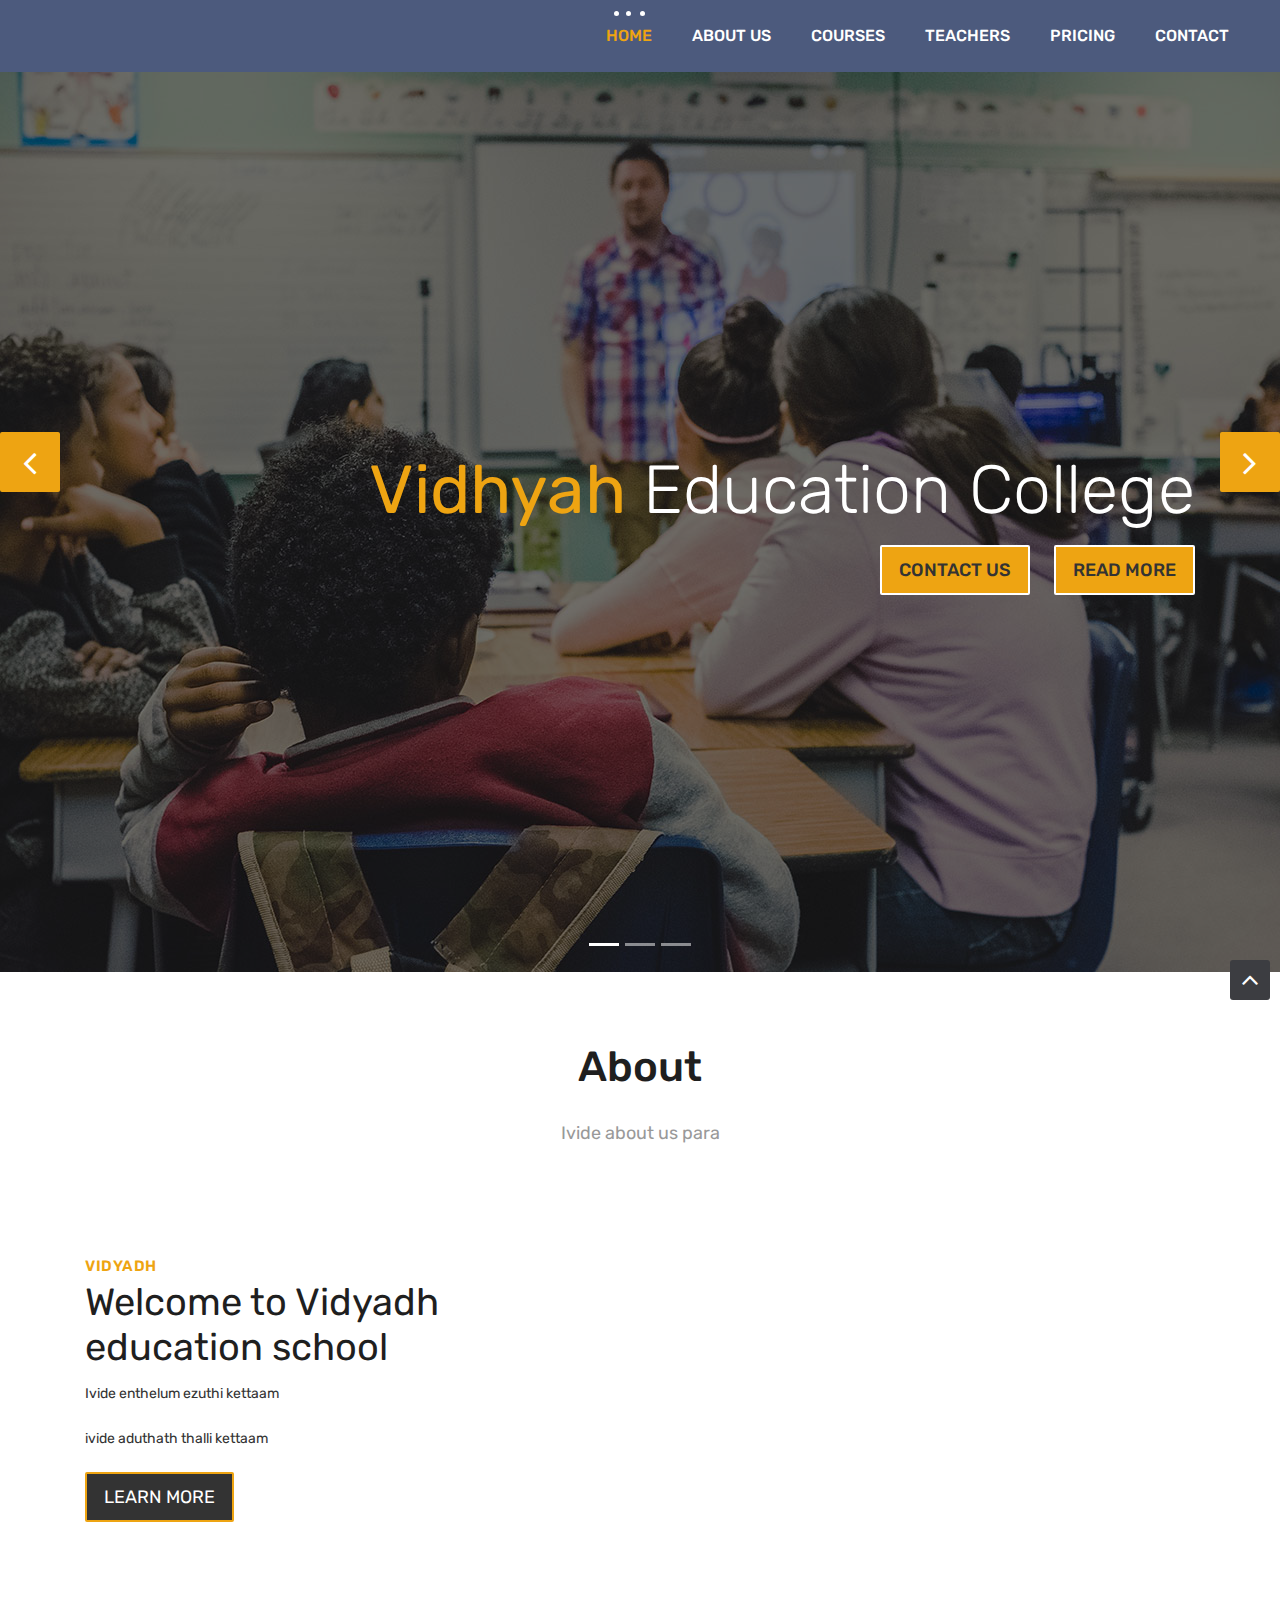
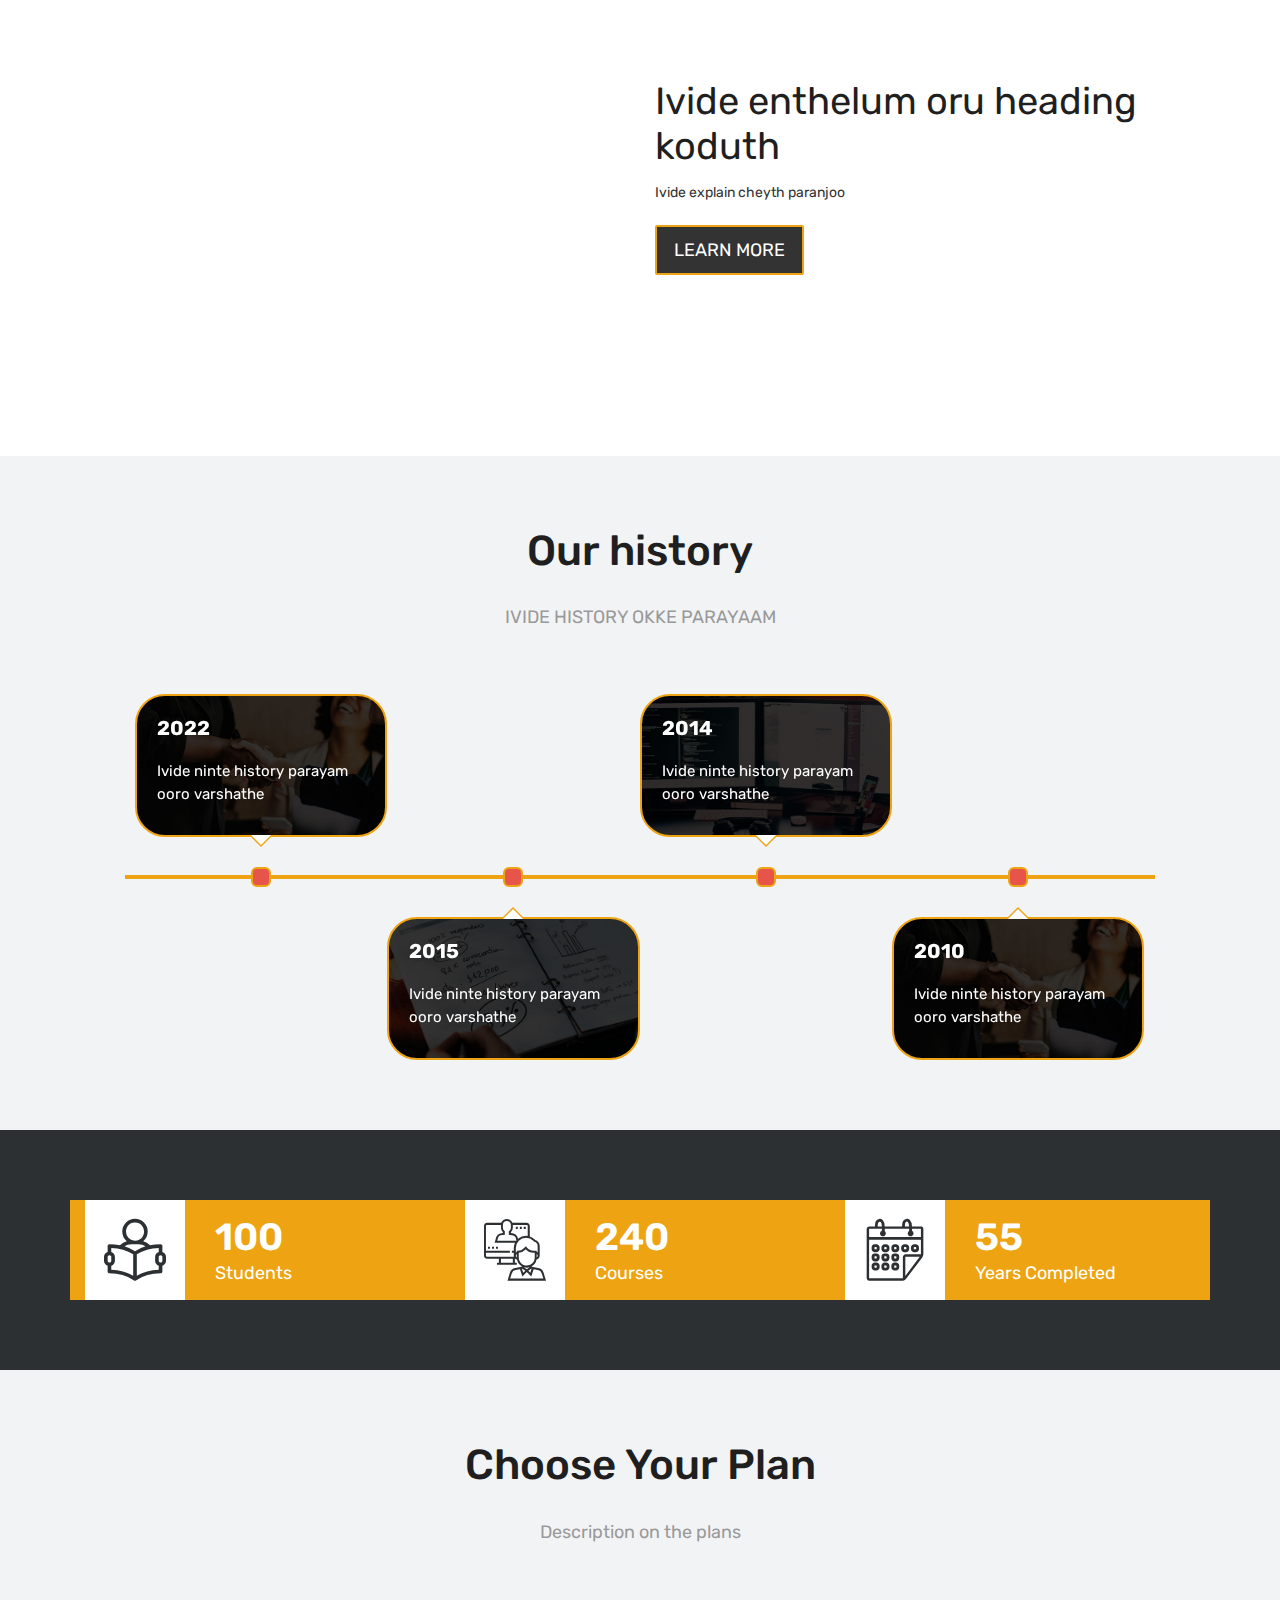
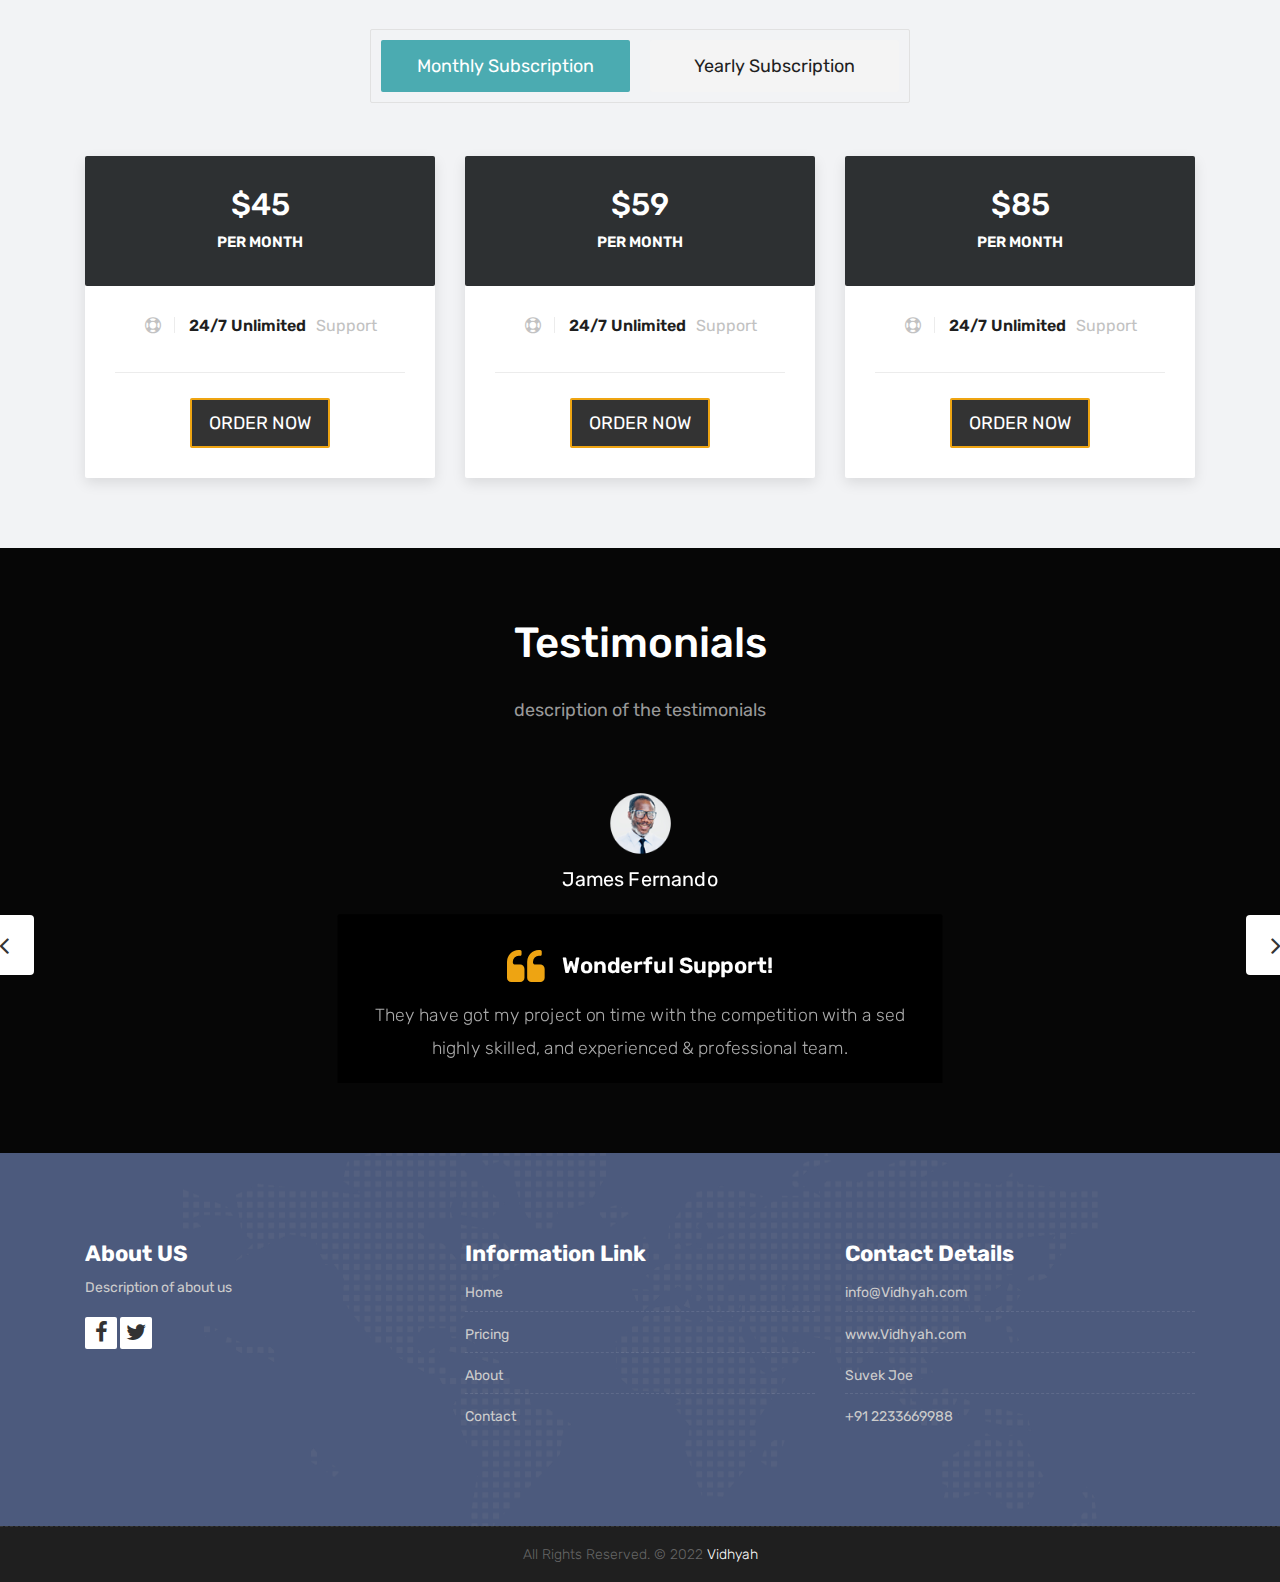
==== commit aa735e7a: "Add files via upload" ====
--- a/index.html
+++ b/index.html
@@ -180,7 +180,7 @@
 									<div class="big-tagline">
 										<h2><strong>Vidhyah </strong> education College</h2>
 										<!--p class="lead"> Come and unlock the potential in you! </p-->
-											<a href="#" class="hover-btn-new"><span>Contact Us</span></a>
+											<a href="contact.html" class="hover-btn-new"><span>Contact Us</span></a>
 											&nbsp;&nbsp;&nbsp;&nbsp;&nbsp;&nbsp;
 											<a href="#" class="hover-btn-new"><span>Read More</span></a>
 									</div>
@@ -626,10 +626,10 @@
                             <h3>Information Link</h3>
                         </div>
                         <ul class="footer-links">
-                            <li><a href="#">Home</a></li>
-                            <li><a href="#">Pricing</a></li>
-							<li><a href="#">About</a></li>
-							<li><a href="#">Contact</a></li>
+                            <li><a href="index.html">Home</a></li>
+                            <li><a href="pricing.html">Pricing</a></li>
+							<li><a href="about.html">About</a></li>
+							<li><a href="contact.html">Contact</a></li>
                         </ul><!-- end links -->
                     </div><!-- end clearfix -->
                 </div><!-- end col -->
